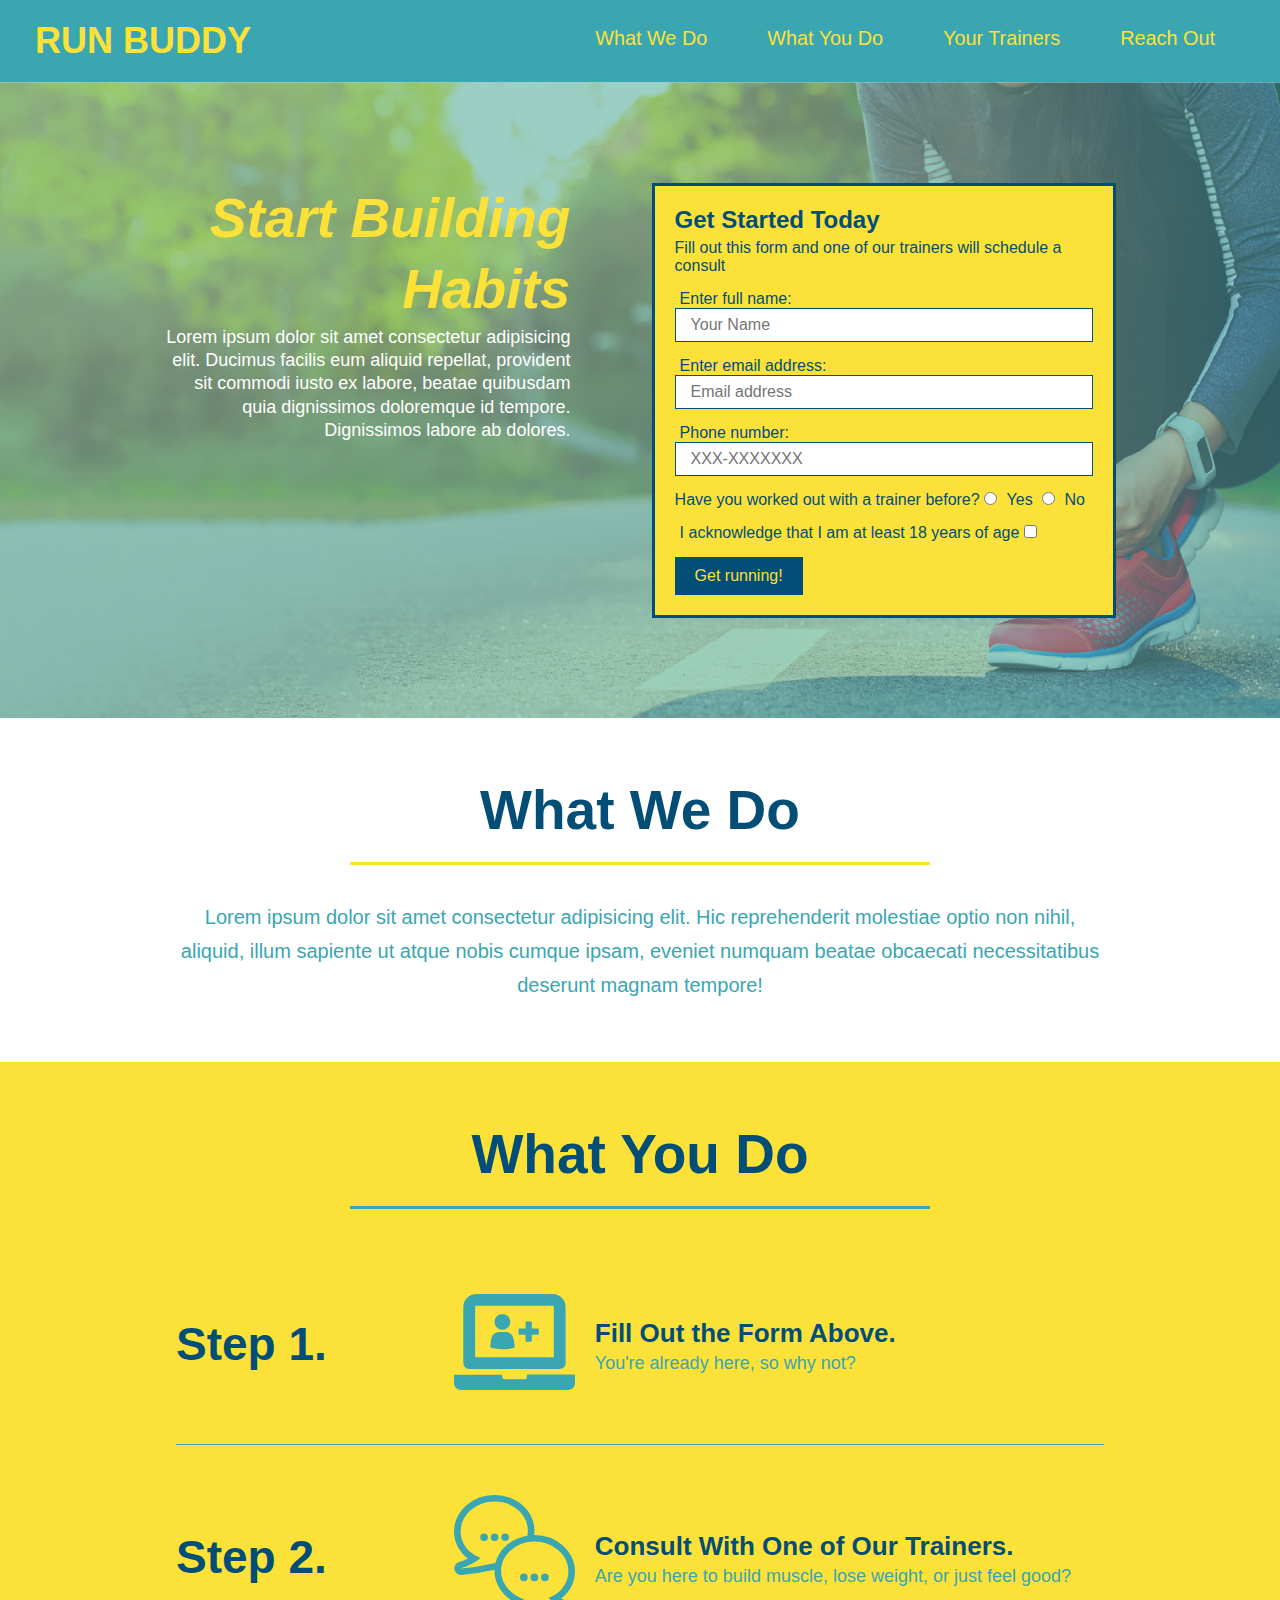
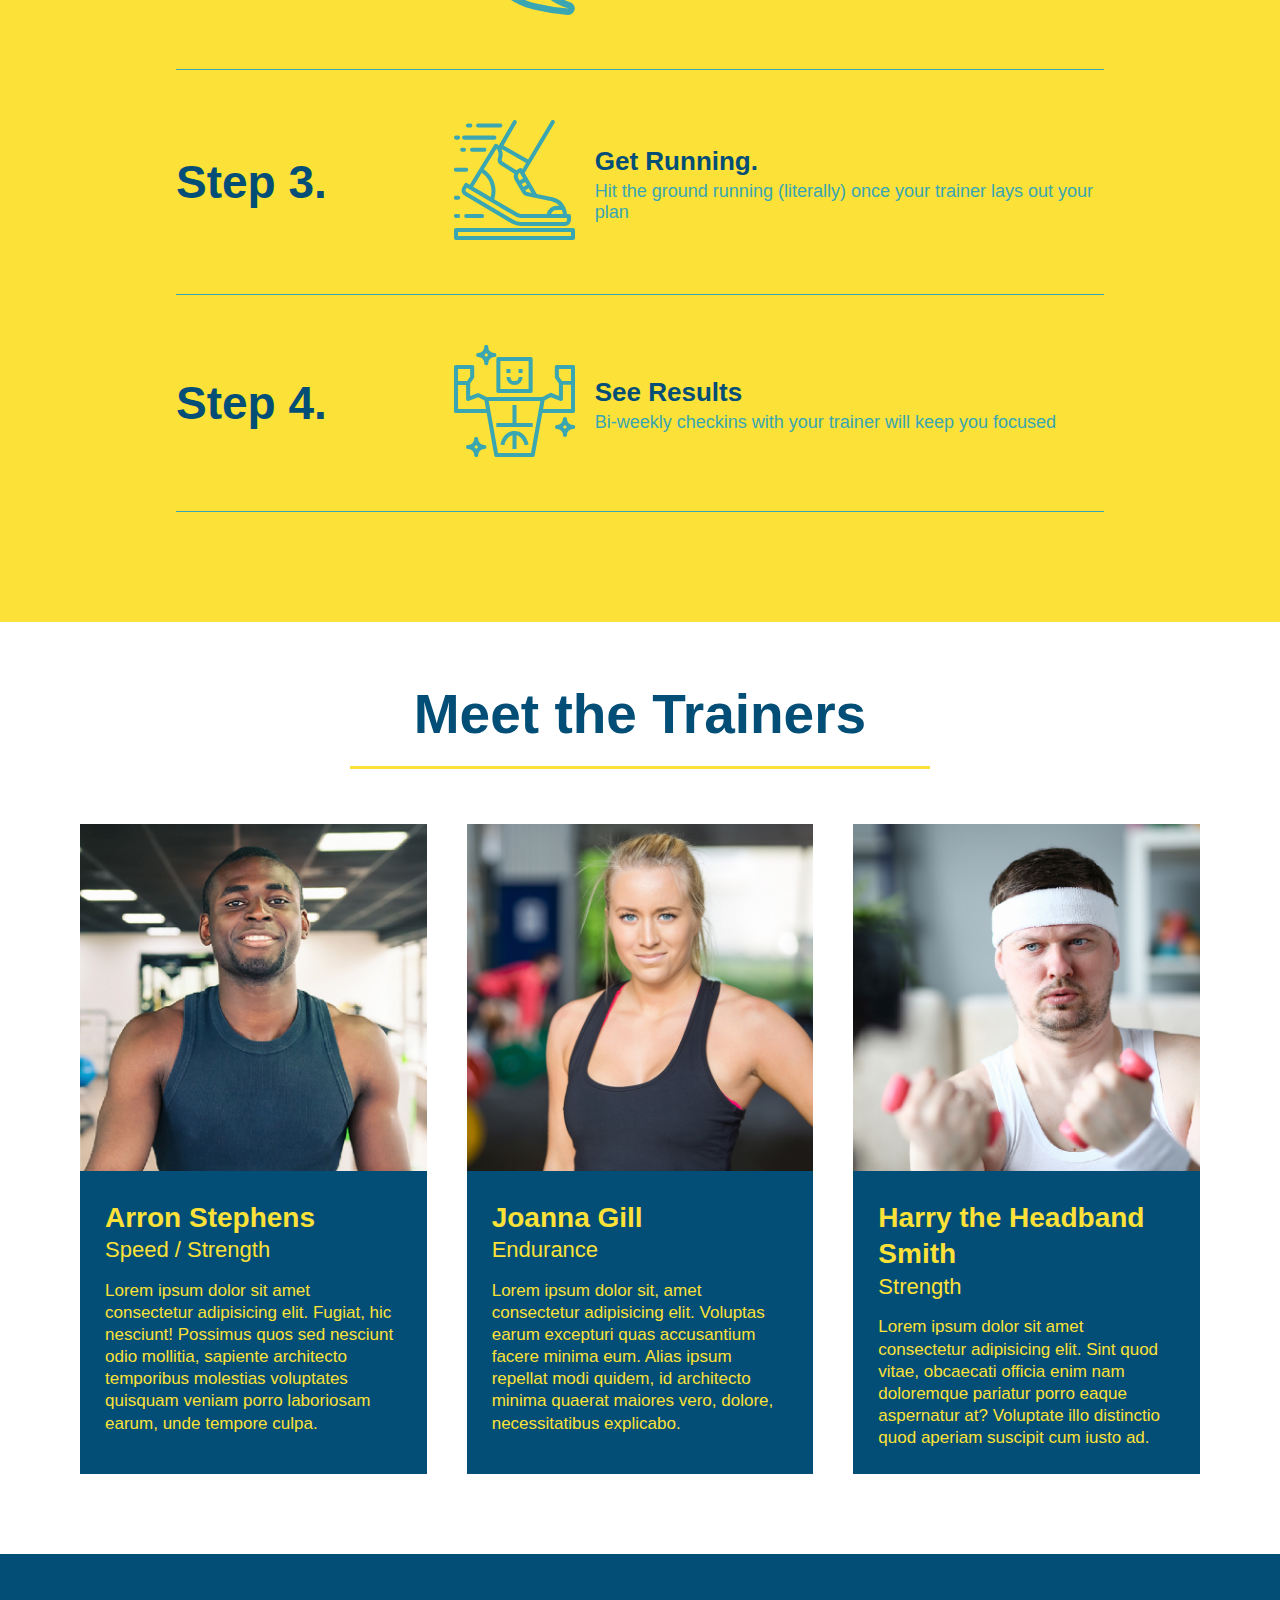
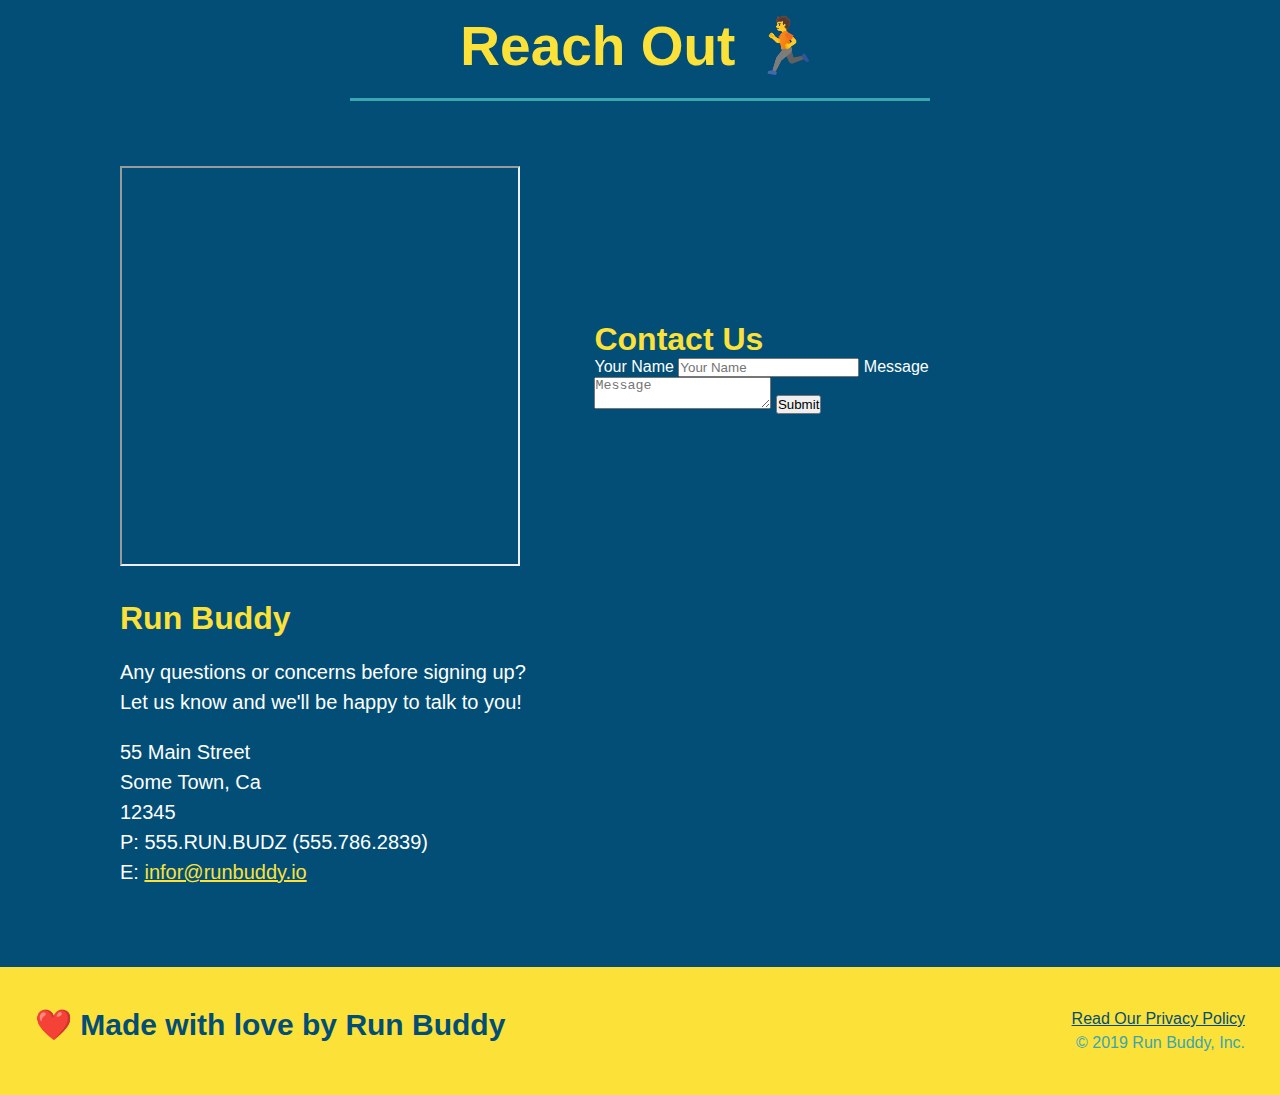
==== index.html @ c16a335c "add flexbox to the trainers" ====
<!DOCTYPE html>
<html lang="en">
    <head>
        <link rel="stylesheet" href="./assets/css/style.css" />
        <meta charset="UTF-8" />
        <title>Run Buddy</title>
    </head>
    <body>
        <!-- navigation -->
        <header>
            <h1>
                <a href="/">RUN BUDDY</a>
            </h1>
            <nav>
                <!--unordered list element-->
                <ul>
                    <!-- Anchor element-->
                    <li>
                        <a href="#what-we-do">What We Do</a>
                    </li>
                    <li>
                        <a href="#what-you-do">What You Do</a>
                    </li>
                    <li>
                        <a href="#your-trainers">Your Trainers</a>
                    </li>
                    <li>
                        <a href="#reach-out">Reach Out</a>
                    </li>
                </ul>
            </nav>
        </header>
        
        <!-- hero/jumbotron -->
        <section class="hero">
            <div class="hero-cta">
                <h2>Start Building Habits</h2>
                <p>
                    Lorem ipsum dolor sit amet consectetur adipisicing elit. Ducimus facilis eum aliquid repellat, provident sit commodi iusto ex labore, beatae quibusdam quia dignissimos doloremque id tempore. Dignissimos labore ab dolores.
                </p>
            </div>
            <div class="hero-form">
                <h3>Get Started Today</h3>
                <p>Fill out this form and one of our trainers will schedule a consult</p>
                <!--form element-->
                <form>
                    <label for="name">Enter full name:</label>
                    <input class="form-input" type="text" placeholder="Your Name" name="name" id="name" />
                    <label for="email">Enter email address:</label>
                    <input class="form-input" type="email" placeholder="Email address" name="email" id="email"/>
                    <label for="phone">Phone number:</label>
                    <input class="form-input" type="tel" placeholder="XXX-XXXXXXX" name="phone" id="phone" />
                    <p>
                        Have you worked out with a trainer before?
                        <input type="radio" name="trainer-confirm" id="trainer-yes" />
                        <label for="trainer-yes">Yes</label>
                        <input type="radio" name="trainer-confirm" id="trainer-no" />
                        <label for="trainer-no">No</label>
                    </p>
                    
                    <p>
                    <label for="checkbox">
                     
                        I acknowledge that I am at least 18 years of age
                        <input type="checkbox" name="age-confirm" id="checkbox" />
                  
                    </label>
                      </p>
                    <button type="submit">
                        Get running!
                    </button>
                </form>
            </div>

        </section>

        <!-- What We Do section-->
        <section id="what-we-do" class="intro">
            <div class="flex-row">
            <h2 class= "section-title primary-border">
                What We Do
            </h2>
            </div>
           <div class="flex-row">
            <p>Lorem ipsum dolor sit amet consectetur adipisicing elit. Hic reprehenderit molestiae optio non nihil, aliquid, illum sapiente ut atque nobis cumque ipsam, eveniet numquam beatae obcaecati necessitatibus deserunt magnam tempore!</p>
            </div>
        </section>

        <!-- What You Do Section -->
        <section id="what-you-do" class="steps">
            <div class="flex-row">
            <h2 class="section-title secondary-border">
                What You Do 
            </h2>
            </div>

            <div class="step">
                <h3>Step 1.</h3>
                <div class="step-info">
                    <div class="step-img">
                        <img src="./assets/images/step-1.svg" alt="" />
                    </div>
                    <div class="step-text">
                        <h4>Fill Out the Form Above. </h4>
                        <p>You're already here, so why not?</p>
                    </div>
                </div>
            </div>
            <div class="step">
                <h3>Step 2.</h3>
                <div class="step-info">
                    <div class="step-img">
                        <img src="./assets/images/step-2.svg" alt="" />
                    </div>
                    <div class="step-text">
                        <h4>Consult With One of Our Trainers. </h4>
                        <p>Are you here to build muscle, lose weight, or just feel good?</p>
                    </div>
                </div>
            </div>
            <div class="step">
                <h3>Step 3.</h3>
                <div class="step-info">
                    <div class="step-img">
                        <img src="./assets/images/step-3.svg" alt="" />
                    </div>
                    <div class="step-text">
                        <h4>Get Running. </h4>
                        <p>Hit the ground running (literally) once your trainer lays out your plan</p>
                    </div>
                </div>
            </div>
            <div class="step">
                <h3>Step 4.</h3>
                <div class="step-info">
                    <div class="step-img">
                        <img src="./assets/images/step-4.svg" alt="" />
                    </div>
                    <div class="step-text">
                        <h4>See Results </h4>
                        <p>Bi-weekly checkins with your trainer will keep you focused</p>
                    </div>
                </div>
            </div>
        </section> 
        
        <!-- Meet the Trainers Section -->
        <section id="your-trainers">
            <div class="flex-row">
            <h2 class= "section-title primary-border">
                Meet the Trainers
            </h2>
            </div>
            <div class="trainers">
            <article class="trainer">
                <img src="./assets/images/trainer-1.jpg" alt="Arron Stephens in his work out clothes ready to pump iron!"/>
                <div class="trainer-bio text-left">
                    <h3 class="trainer-name">Arron Stephens</h3>
                    <h4 class="trainer-role">Speed / Strength</h4>
                    <p>
                        Lorem ipsum dolor sit amet consectetur adipisicing elit. Fugiat, hic nesciunt! Possimus quos sed nesciunt odio mollitia, sapiente architecto temporibus molestias voluptates quisquam veniam porro laboriosam earum, unde tempore culpa.
                    </p>
                </div>
            </article>

            <article class="trainer">
                <img src="./assets/images/trainer-2.jpg" alt="Joanna Gill cooling off after a work out"/>
                <div class="trainer-bio">
                    <h3 class="trainer-name"> Joanna Gill</h3>
                    <h4 class="trainer-role">Endurance</h4>
                    <p>
                        Lorem ipsum dolor sit, amet consectetur adipisicing elit. Voluptas earum excepturi quas accusantium facere minima eum. Alias ipsum repellat modi quidem, id architecto minima quaerat maiores vero, dolore, necessitatibus explicabo.
                    </p>
                </div>

            </article>

            <article class="trainer">
                <img src="./assets/images/trainer-3.jpg" alt="Harry Smith wearing his headband lifting comically small pink weights" />
                <div class="trainer-bio text-left">
                  <h3 class="trainer-name">
                      Harry the Headband Smith
                  </h3>                   
                  <h4 class="trainer-role">Strength</h4>
                    <p>
                        Lorem ipsum dolor sit amet consectetur adipisicing elit. Sint quod vitae, obcaecati officia enim nam doloremque pariatur porro eaque aspernatur at? Voluptate illo distinctio quod aperiam suscipit cum iusto ad.
                    </p>
                </div>
            </article> 
            </div>
        </section>

        <!-- Reach Out Section-->
        <section id="reach-out" class="contact">
           <div class="flex-row">
            <h2 class="section-title secondary-border">Reach Out 🏃</h2>
           </div>
            <div class="contact-info">
            <div>
                <iframe src="https://www.google.com/maps/embed?pb=!1m18!1m12!1m3!1d822.4971344479543!2d-97.72367113113548!3d30.334009925901398!2m3!1f0!2f0!3f0!3m2!1i1024!2i768!4f13.1!3m3!1m2!1s0x8644ca47db325689%3A0xb459d4049377a130!2sYellow%20Rose%20Austin!5e0!3m2!1sen!2sus!4v1606589886950!5m2!1sen!2sus"></iframe>
            </div>
            <div class="contact-form">
                <h3>Contact Us</h3>
                <form>
                 <label for="contact-name">Your Name</label>
                 <input type="text" id="contact-name" placeholder="Your Name" />

                 <label for="contact-message">Message</label>
                <textarea id="contact-message" placeholder="Message"></textarea>

                 <button type="submit">Submit</button>
                </form>
            </div>
            <div>
                <h3>Run Buddy</h3>
                <p>
                    Any questions or concerns before signing up?
                    <br />
                    Let us know and we'll be happy to talk to you!
                </p> 
                <address>
                    55 Main Street <br/>
                    Some Town, Ca <br/>
                    12345 <br />
                    P: 555.RUN.BUDZ (555.786.2839)<br/>
                    E: <a href="mailto:info@runbuddy.io">infor@runbuddy.io</a>
                </address>   
            </div>
        </div>
        </section>
         
    </body>
    <footer>
        <h2> ❤️ Made with love by Run Buddy</h2>
        <div>
            <a href="./privacy-policy.html">Read Our Privacy Policy</a><br />
            &copy; 2019 Run Buddy, Inc.
        </div>
    </footer>
</html>
---- assets/css/style.css ----
* {
    margin: 0;
    padding:0;
    box-sizing: border-box;
}
body {
    color: #39a6b2;
    font-family: Helvetica, Arial, sans-serif;
  }
  /* apply the styles to the header */
  header {
      padding:20px 35px;
      background-color: #39a6b2;
      display: flex;
      justify-content: space-between; /* Distributes the elements in the header with even spacing between the header and nav */
      flex-wrap: wrap; /*lets the child elements break into the next line when they don't fit */
  }
  
  header h1 {
      font-weight: bold;
      font-size: 36px;
      color: #fce138;
      margin:0;
  }

  header a {
      text-decoration: none; /*takes off the blue color and underline for the links*/
      color: #fce138;
  }

  header nav {
      margin: 7px 0;
  }

  header nav ul {
      display: flex;
      flex-wrap: wrap;
      justify-content: space-between; /*aligns items on the x-axis when flex-direction is set to row*/
      align-items: center; /*aligns items on the y or vertical axis (when flex-direction is row)*/
      list-style: none;
  }

  header nav ul li a {
      margin: 0 30px;
      font-weight: lighter;
      font-size: 1.55vw;
  }
/* Footer styling begins */

  footer {
      background: #fce138;
      width: 100%;
      padding: 40px 35px;
      display: flex;
      justify-content: space-between;
      flex-wrap: wrap;
  }

  footer h2 {
      color: #024e76;
      font-size: 30px;
      margin:0;
  }

  footer div {
    line-height: 1.5;
    text-align: right;
  }

  footer a {
      color: #024e76;
  }

  .flex-row {
      display: flex;
  }
  /* Hero style start */
  .hero {
    background-image: url("../images/hero-bg.jpg");
    background-size: cover; /*sets the size of the image so it won't get clipped */
    background-position: center; /*centers the background image*/
    display: flex;
    justify-content: center;
    flex-wrap: wrap;
  }
  /* Hero style end */

  /* Hero form style */

  .hero-cta {
      width: 35%;
      text-align: right;
      margin: 3.5%;
      color: #fff;
      font-size: 18px;
      line-height: 1.3;
  }

  .hero-cta h2 {
      font-style: italic;
      font-size: 55px;
      color: #fce138;
  }

  .hero-form {
      color: #024e76;
      background-color: #fce138;
      padding: 20px;
      text-align: left;
      border: solid 3px #024e76;
      width: 40%;
      margin: 3.5%;
  }

  .hero-form h3 {
      margin: 0;
      font-size: 24px;
  }

  .hero-form p {
      margin: 5px 0 15px 0;
  }

  .hero-form label {
      margin: 0 5px;
  }

  .hero-form button {
      color: #fce138;
      background-color: #024e76;
      border: none;
      padding: 10px 20px;
      font-size: 16px;
  }

  .form-input {
      border: solid 1px #024e76;
      display: block;
      padding: 7px 15px;
      font-size: 16px;
      color: #024e76;
      width: 100%;
      margin-bottom: 15px;
  }
/* end of Hero form style */
.section-title {
    font-size: 55px;
    color: #024e76;
    border-bottom: 3px solid;
    padding-bottom: 20px;
    text-align: center;
    margin: 0 auto 35px auto;
    width: 50%;
}

.primary-border{
    border-color: #fce138;
}

.secondary-border {
    border-color:#39a6b2;
}
/* what we do style section */

.intro p{
    line-height: 1.7;
    color: #39a6b2;
    width: 80%;
    font-size: 20px;
    margin: 0 auto;
    text-align: center;
}
/*what you do style section */

.steps {
    background: #fce138;
}
.step {
    margin: 50px auto;
    padding-bottom: 50px;
    width: 80%;
    border-bottom: 1px solid #39a6b2;
    display: flex;
    flex-wrap: wrap;
    align-items: center;
    justify-content: space-between;
}
.step h3 {
    color: #024e76;
    font-size: 46px;
    flex: 1 30%;
}
.step-info {
    flex: 2 70%;
    display: flex;
    flex-wrap: wrap;
    align-items: center;
}

.step-img {
    flex: 1 12%;
    margin-right: 20px;
}
.step-img img {
    max-width: 100%;
}
.step-text {
    flex: 12;
}
.step-text p{
    color: #39a6b2;
    font-size: 18px;
}

.step-text h4 {
    font-size: 26px;
    line-height: 1.5;
    color: #024e76;
}

/* trainer style section */

.trainers {
    width: 100%;
    margin: 0 auto;
    display: flex;
    flex-wrap: wrap;
    justify-content: space-around;
}
.trainer {
    margin: 20px;
    background: #024e76;
    color: #fce138;
    flex: 1;
}

.trainer img {
    width: 100%;
}

.trainer-bio {
    padding: 25px;
    line-height: 1.3;
}

.trainer-bio h3 {
    font-size: 28px;
}

.trainer-bio h4 {
    font-weight: lighter;
    font-size: 22px;
    margin-bottom: 15px;
}

.trainer-bio p {
    font-size: 17px;
}

/* REACH OUT STYLES START */

.contact {
    background: #024e76;
}

.contact h2 {
    color:#fce138;
}

.contact-info iframe {
    width: 400px;
    height: 400px;
}

.contact-info div {
    width: 410px;
    display: inline-block;
    vertical-align: middle;
    text-align: left;
    margin: 30px 0 0 60px;
    color: white;
}

.contact-info h3 {
    color: #fce138;
    font-size: 32px ;
}

.contact-info p, .contact-info address {
    margin: 20px 0;
    line-height: 1.5;
    font-size: 20px;
    font-style: normal;
}

.contact-info a {
    color:#fce138;
}
/*reach out styles end */

.text-left {
    text-align: left;
}

.text-right {
    text-align: right;
}
section{
    padding: 60px;
}
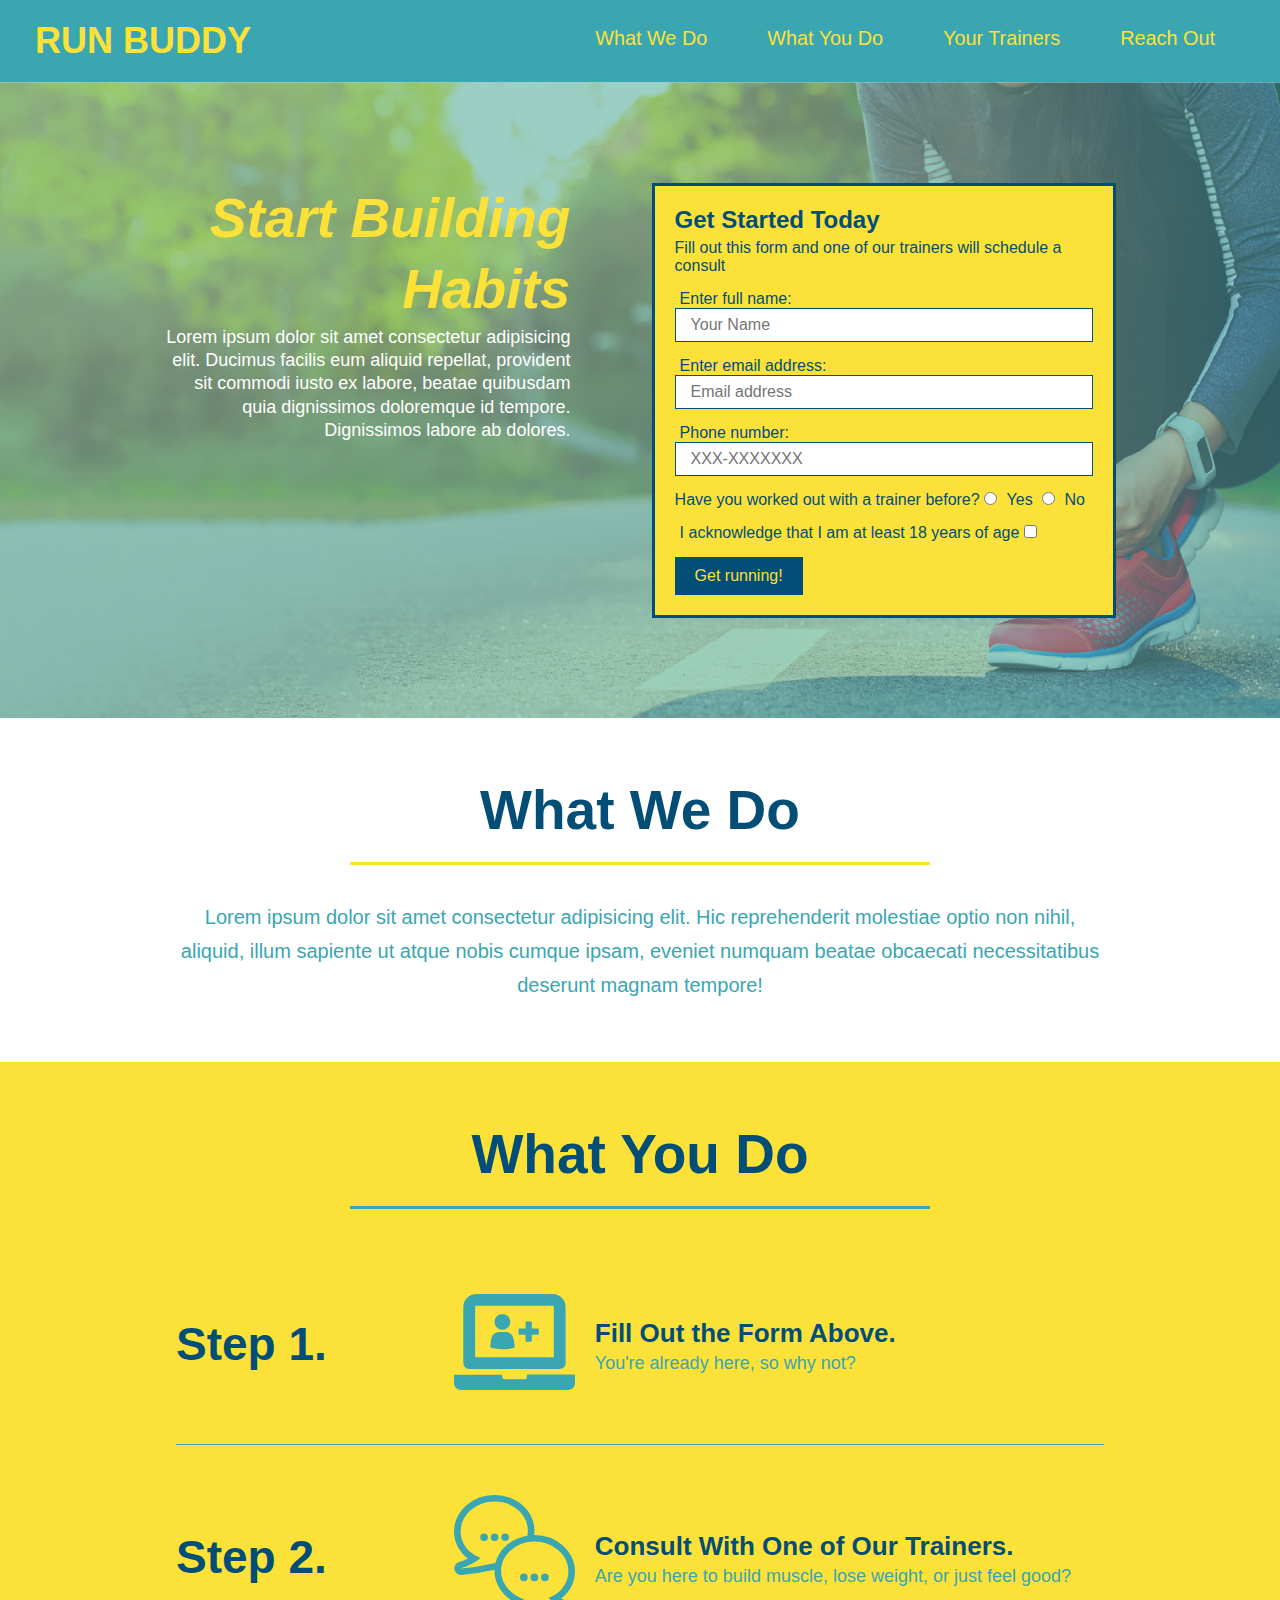
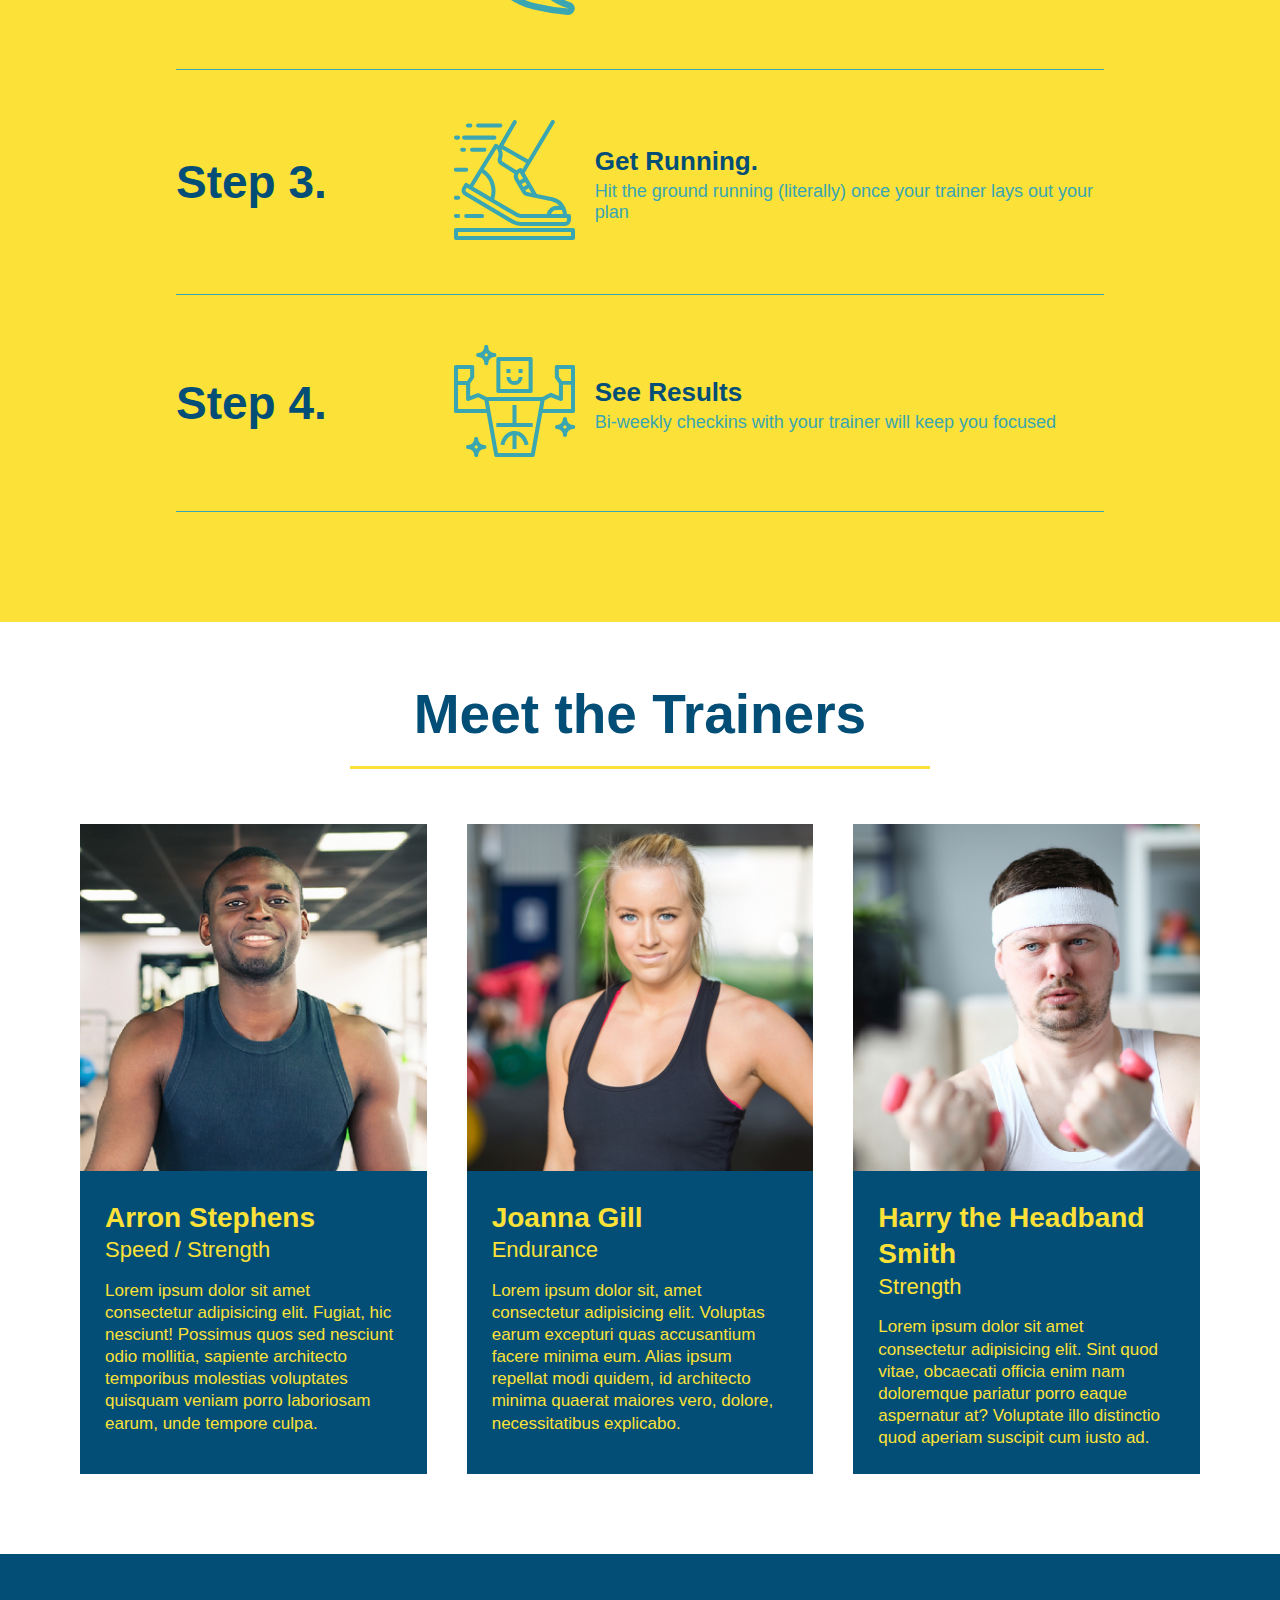
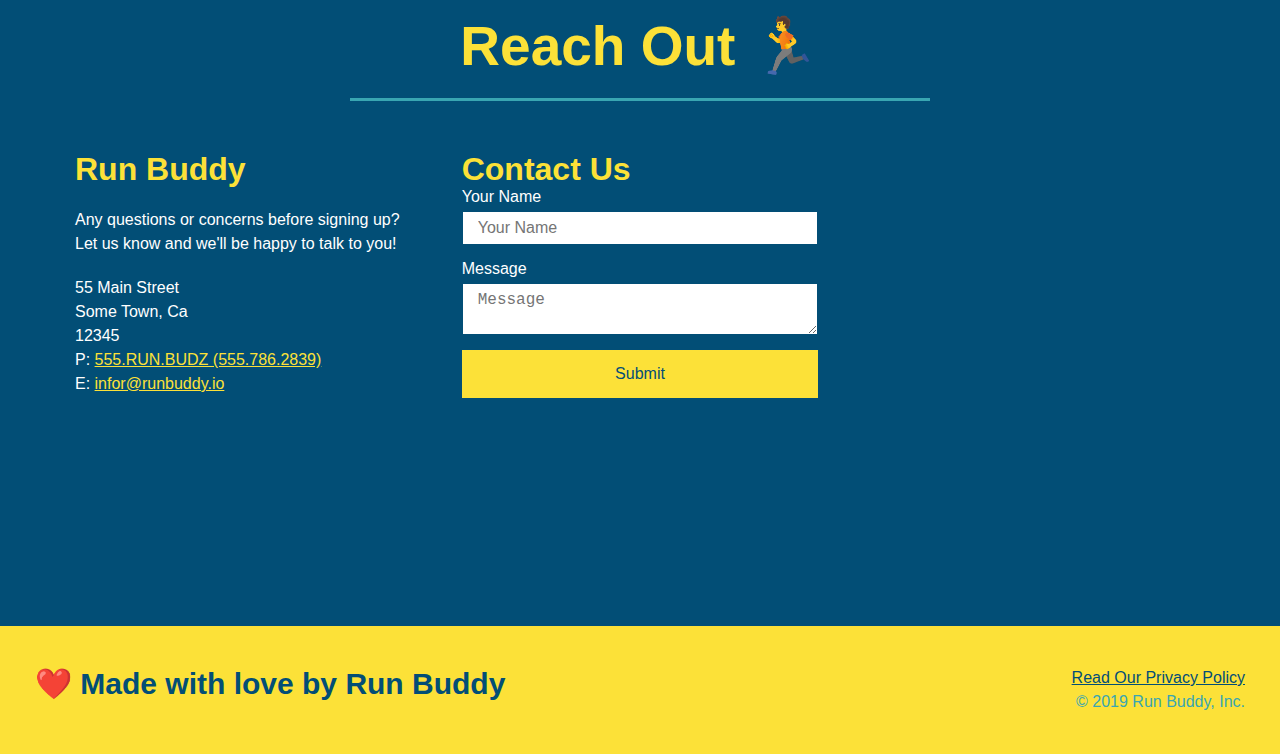
==== commit 36b1bd8c: "added flexbox to contact info" ====
--- a/index.html
+++ b/index.html
@@ -197,8 +197,20 @@
            </div>
             <div class="contact-info">
             <div>
-                <iframe src="https://www.google.com/maps/embed?pb=!1m18!1m12!1m3!1d822.4971344479543!2d-97.72367113113548!3d30.334009925901398!2m3!1f0!2f0!3f0!3m2!1i1024!2i768!4f13.1!3m3!1m2!1s0x8644ca47db325689%3A0xb459d4049377a130!2sYellow%20Rose%20Austin!5e0!3m2!1sen!2sus!4v1606589886950!5m2!1sen!2sus"></iframe>
-            </div>
+              <h3>Run Buddy</h3>
+               <p>
+                        Any questions or concerns before signing up?
+                        <br />
+                        Let us know and we'll be happy to talk to you!
+               </p> 
+                <address>
+                        55 Main Street <br/>
+                        Some Town, Ca <br/>
+                        12345 <br />
+                        P: <a href="tel:555.786.2839">555.RUN.BUDZ (555.786.2839)</a><br/>
+                        E: <a href="mailto:info@runbuddy.io">infor@runbuddy.io</a>
+                </address>   
+                </div>
             <div class="contact-form">
                 <h3>Contact Us</h3>
                 <form>
@@ -211,22 +223,11 @@
                  <button type="submit">Submit</button>
                 </form>
             </div>
-            <div>
-                <h3>Run Buddy</h3>
-                <p>
-                    Any questions or concerns before signing up?
-                    <br />
-                    Let us know and we'll be happy to talk to you!
-                </p> 
-                <address>
-                    55 Main Street <br/>
-                    Some Town, Ca <br/>
-                    12345 <br />
-                    P: 555.RUN.BUDZ (555.786.2839)<br/>
-                    E: <a href="mailto:info@runbuddy.io">infor@runbuddy.io</a>
-                </address>   
-            </div>
-        </div>
+
+            <iframe src="https://www.google.com/maps/embed?pb=!1m18!1m12!1m3!1d822.4971344479543!2d-97.72367113113548!3d30.334009925901398!2m3!1f0!2f0!3f0!3m2!1i1024!2i768!4f13.1!3m3!1m2!1s0x8644ca47db325689%3A0xb459d4049377a130!2sYellow%20Rose%20Austin!5e0!3m2!1sen!2sus!4v1606589886950!5m2!1sen!2sus" 
+                frameborder="0" style="border:0" allowfullscreen></iframe>
+
+             </div>
         </section>
          
     </body>
--- a/assets/css/style.css
+++ b/assets/css/style.css
@@ -267,17 +267,21 @@
     color:#fce138;
 }
 
+.contact-info {
+    display: flex;
+    justify-content: space-between;
+    flex-wrap: wrap;
+}
+
+.contact-info > * {
+    flex: 1;
+    margin: 15px;
+}
 .contact-info iframe {
-    width: 400px;
     height: 400px;
 }
 
 .contact-info div {
-    width: 410px;
-    display: inline-block;
-    vertical-align: middle;
-    text-align: left;
-    margin: 30px 0 0 60px;
     color: white;
 }
 
@@ -289,12 +293,33 @@
 .contact-info p, .contact-info address {
     margin: 20px 0;
     line-height: 1.5;
-    font-size: 20px;
+    font-size: 16px;
     font-style: normal;
 }
 
 .contact-info a {
     color:#fce138;
+}
+
+.contact-form input, .contact-form textarea {
+    border: 1px solid #024e76;
+    display: block;
+    padding: 7px 15px;
+    font-size: 16px;
+    color: #024e76;
+    width: 100%;
+    margin-bottom: 15px;
+    margin-top: 5px;
+}
+
+.contact-form button {
+    width: 100%;
+    border: none;
+    background: #fce138;
+    color: #024e76;
+    text-align: center;
+    padding: 15px 0;
+    font-size: 16px;
 }
 /*reach out styles end */
 
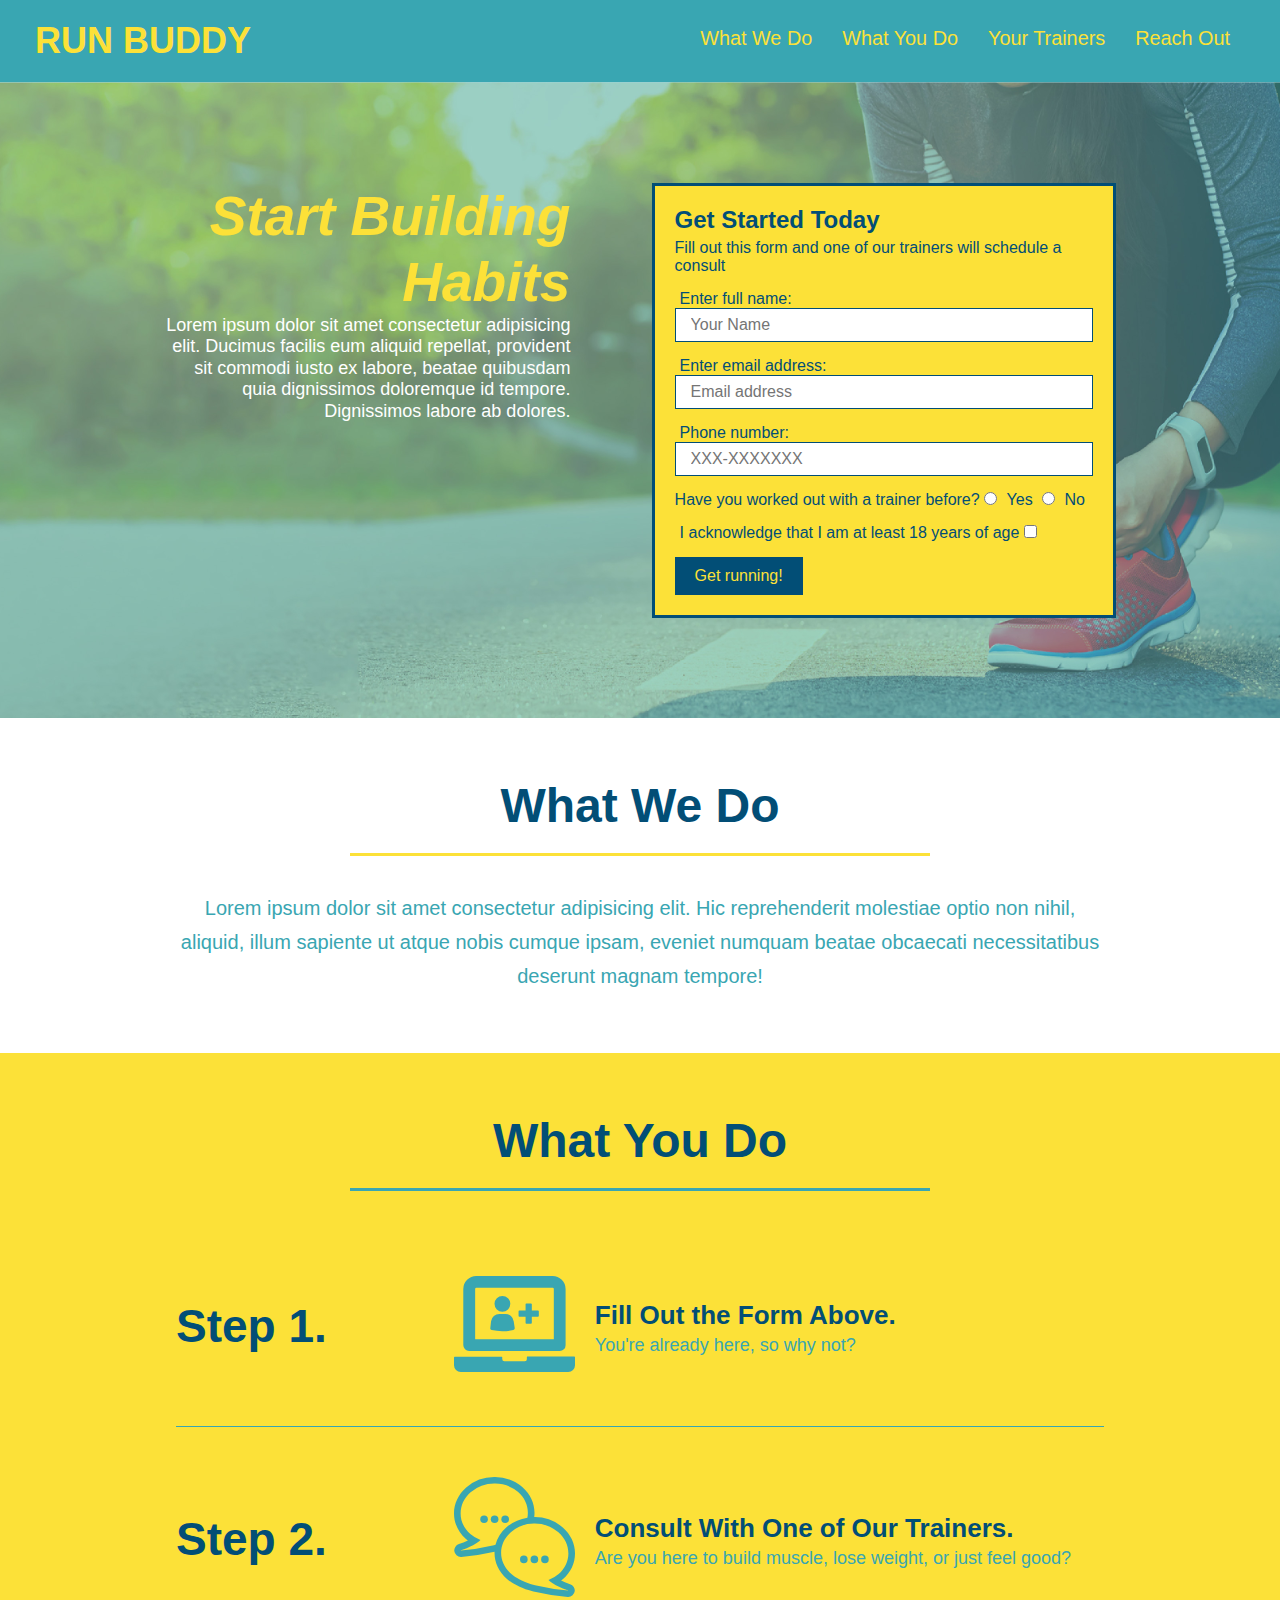
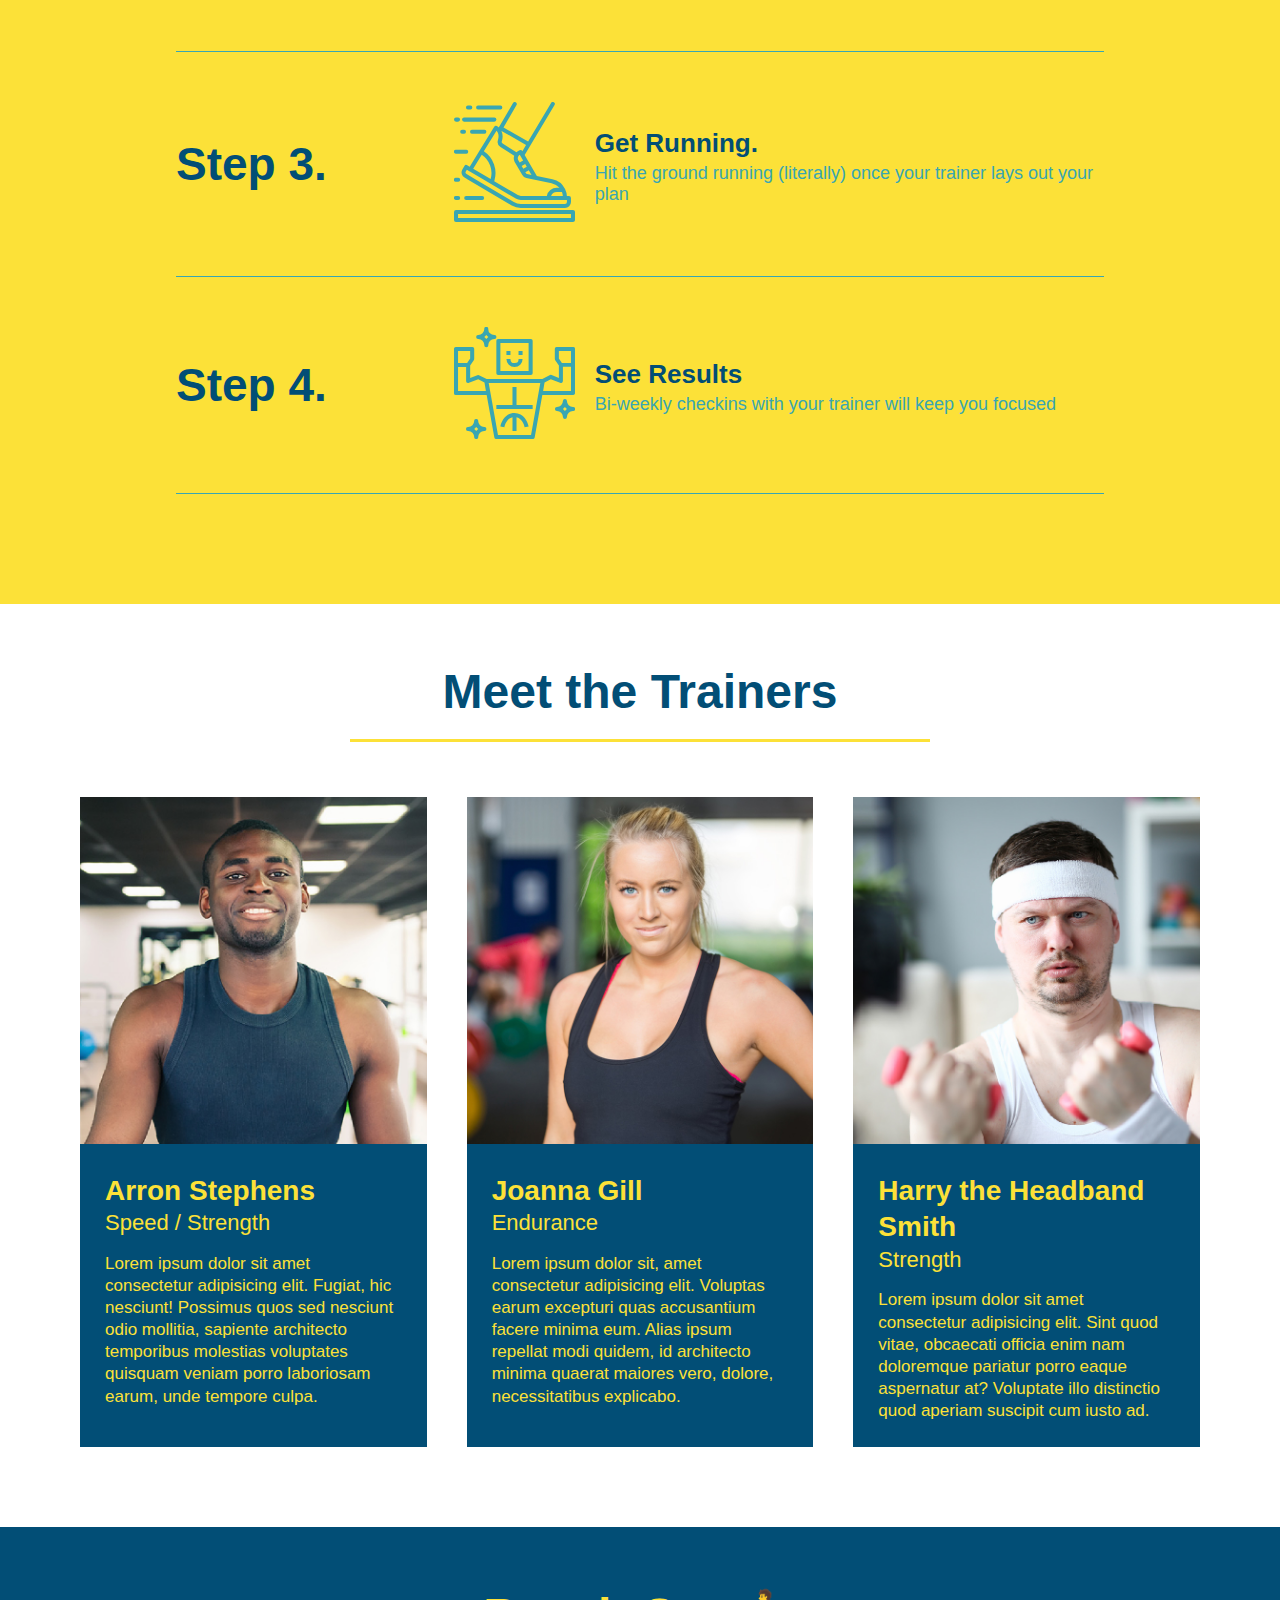
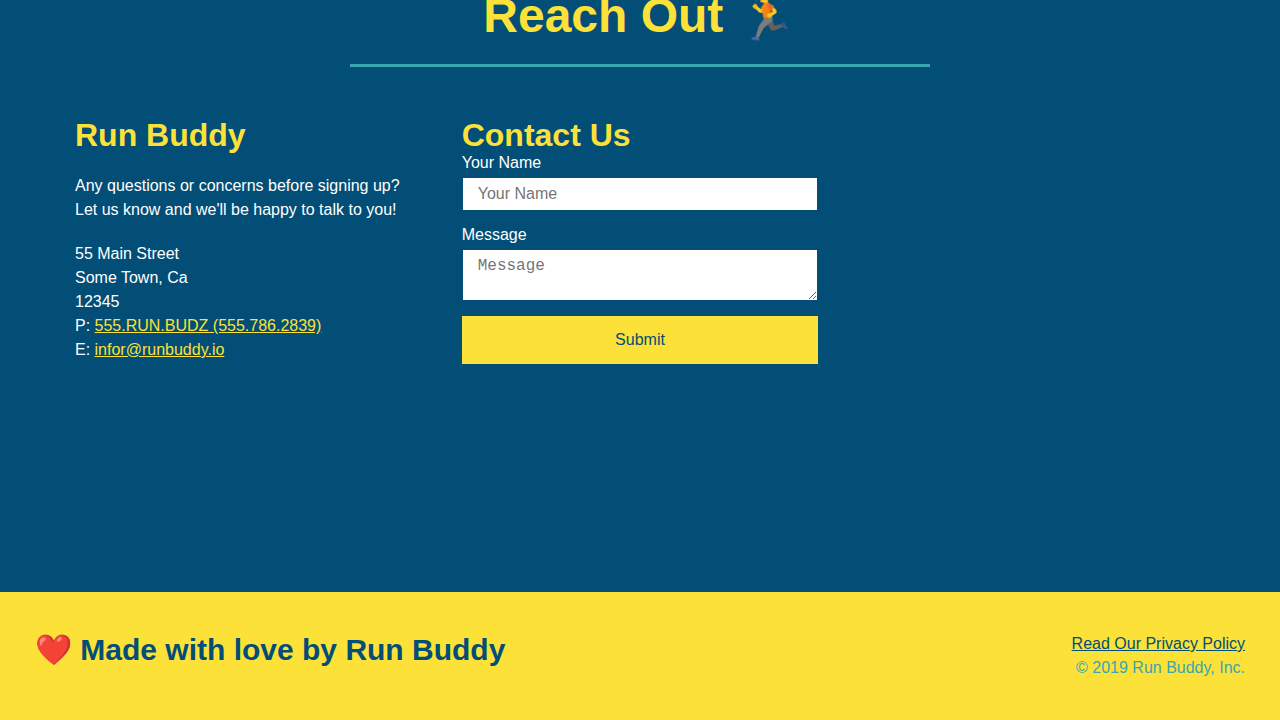
==== commit 213e362e: "added media queries for 768 and 980" ====
--- a/index.html
+++ b/index.html
@@ -3,6 +3,7 @@
     <head>
         <link rel="stylesheet" href="./assets/css/style.css" />
         <meta charset="UTF-8" />
+        <meta name="viewport" content="width=device-width, initial-scale=1.0" />
         <title>Run Buddy</title>
     </head>
     <body>
--- a/assets/css/style.css
+++ b/assets/css/style.css
@@ -41,7 +41,7 @@
   }
 
   header nav ul li a {
-      margin: 0 30px;
+      padding: 10px 15px;
       font-weight: lighter;
       font-size: 1.55vw;
   }
@@ -82,6 +82,7 @@
     display: flex;
     justify-content: center;
     flex-wrap: wrap;
+    align-items: flex-start;
   }
   /* Hero style end */
 
@@ -93,7 +94,7 @@
       margin: 3.5%;
       color: #fff;
       font-size: 18px;
-      line-height: 1.3;
+      line-height: 1.2;
   }
 
   .hero-cta h2 {
@@ -144,7 +145,7 @@
   }
 /* end of Hero form style */
 .section-title {
-    font-size: 55px;
+    font-size: 48px;
     color: #024e76;
     border-bottom: 3px solid;
     padding-bottom: 20px;
@@ -332,4 +333,86 @@
 }
 section{
     padding: 60px;
+}
+
+/*media queries for 575px, 768px and 980px*/
+
+/*SMALLER DESKTOP SCREENS */
+@media screen and (max-width: 980px) {
+    header {
+        padding-bottom: 0;
+        justify-content: center;
+    }
+
+    header h1 {
+        width: 100%;
+        text-align: center;
+    }
+
+    header nav ul {
+        margin-top: 20px;
+        width: 100%;
+        justify-content: center;
+    }
+
+    header nav ul li a {
+        font-size: 20px;
+    }
+
+    footer h2, footer div {
+        text-align: center;
+        width: 100%;
+    }
+
+    .hero-cta, .hero-form {
+        width: 100%;
+    }
+
+    .hero-cta {
+        text-align: center;
+    }
+
+    .section-title {
+        width: 80%;
+    }
+
+    .trainer {
+        flex: 0 70%;
+    }
+
+    .contact-info iframe {
+        flex: 1 100%;
+    }
+}
+
+/* MEDIA QUERY FOR TABLETS AND SMALLER */
+@media screen and (max-width: 768px) {
+    section {
+        padding: 30px 15px;
+    }
+    .step h3 {
+        flex: 1 100%;
+        text-align: center;
+    }
+
+    .step-info {
+        flex: 2 100%;
+        text-align: center;
+        justify-content: center;
+    }
+
+    .step-img {
+        flex: 0 32%;
+        margin-right: 0;
+        margin-top: 15px;
+        margin-bottom: 15px;
+    }
+
+    .step-text {
+        flex: 100%;
+    }
+}
+
+/* MEDIA QUERY FOR MOBILE PHONES AND SMALLER */
+@media screen and (max-width: 575px) {
 }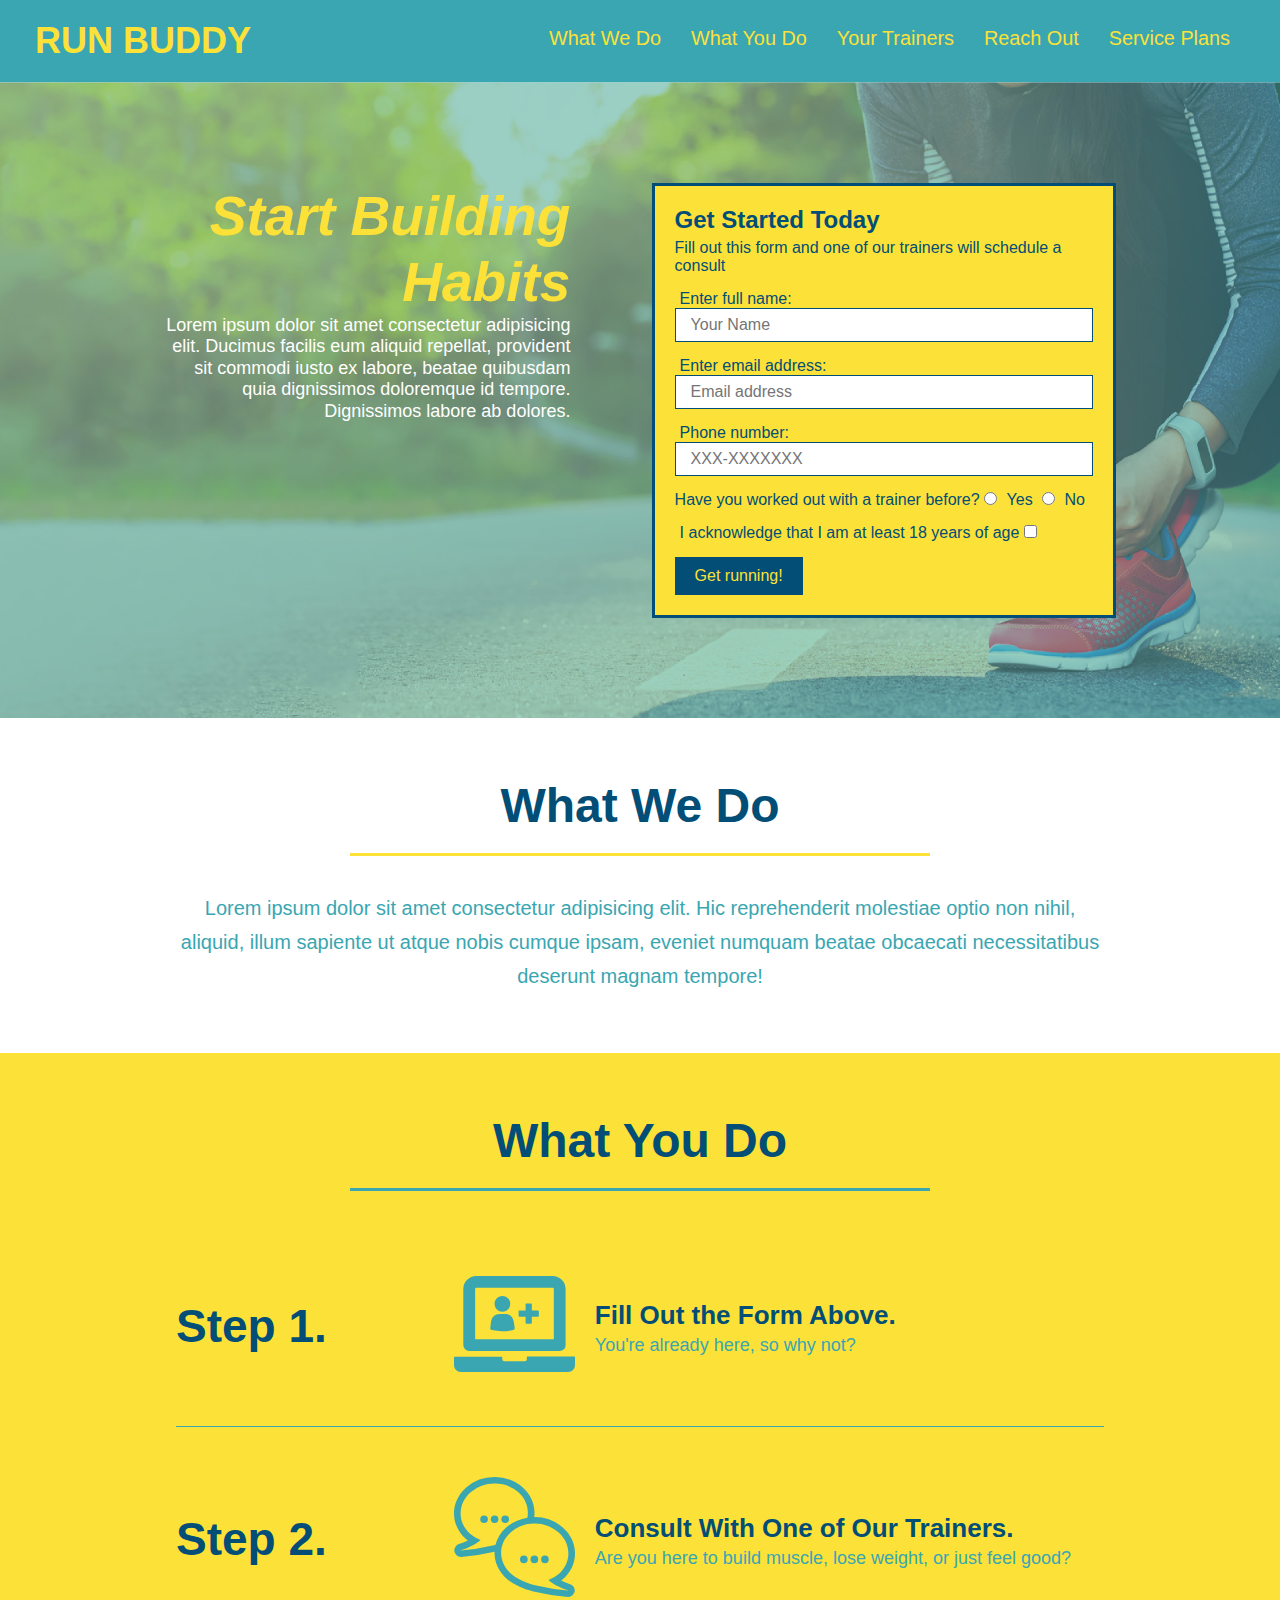
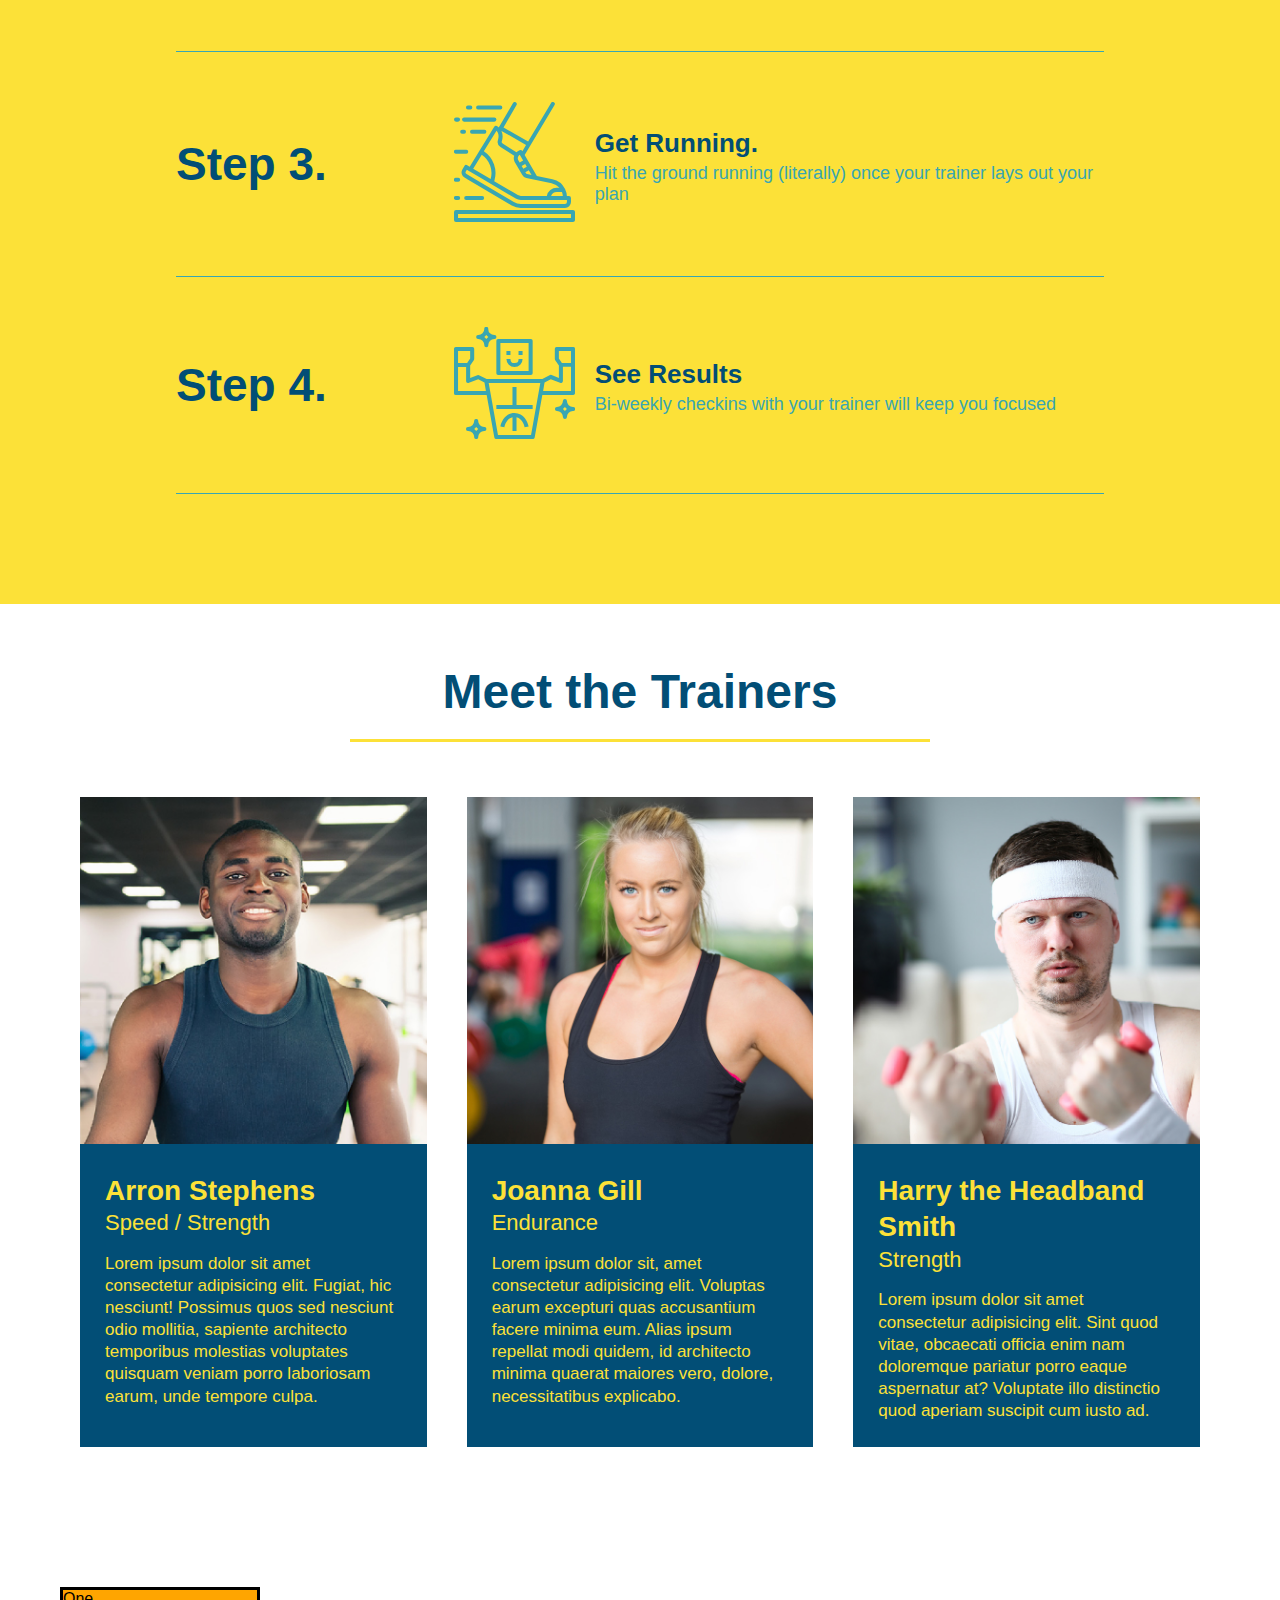
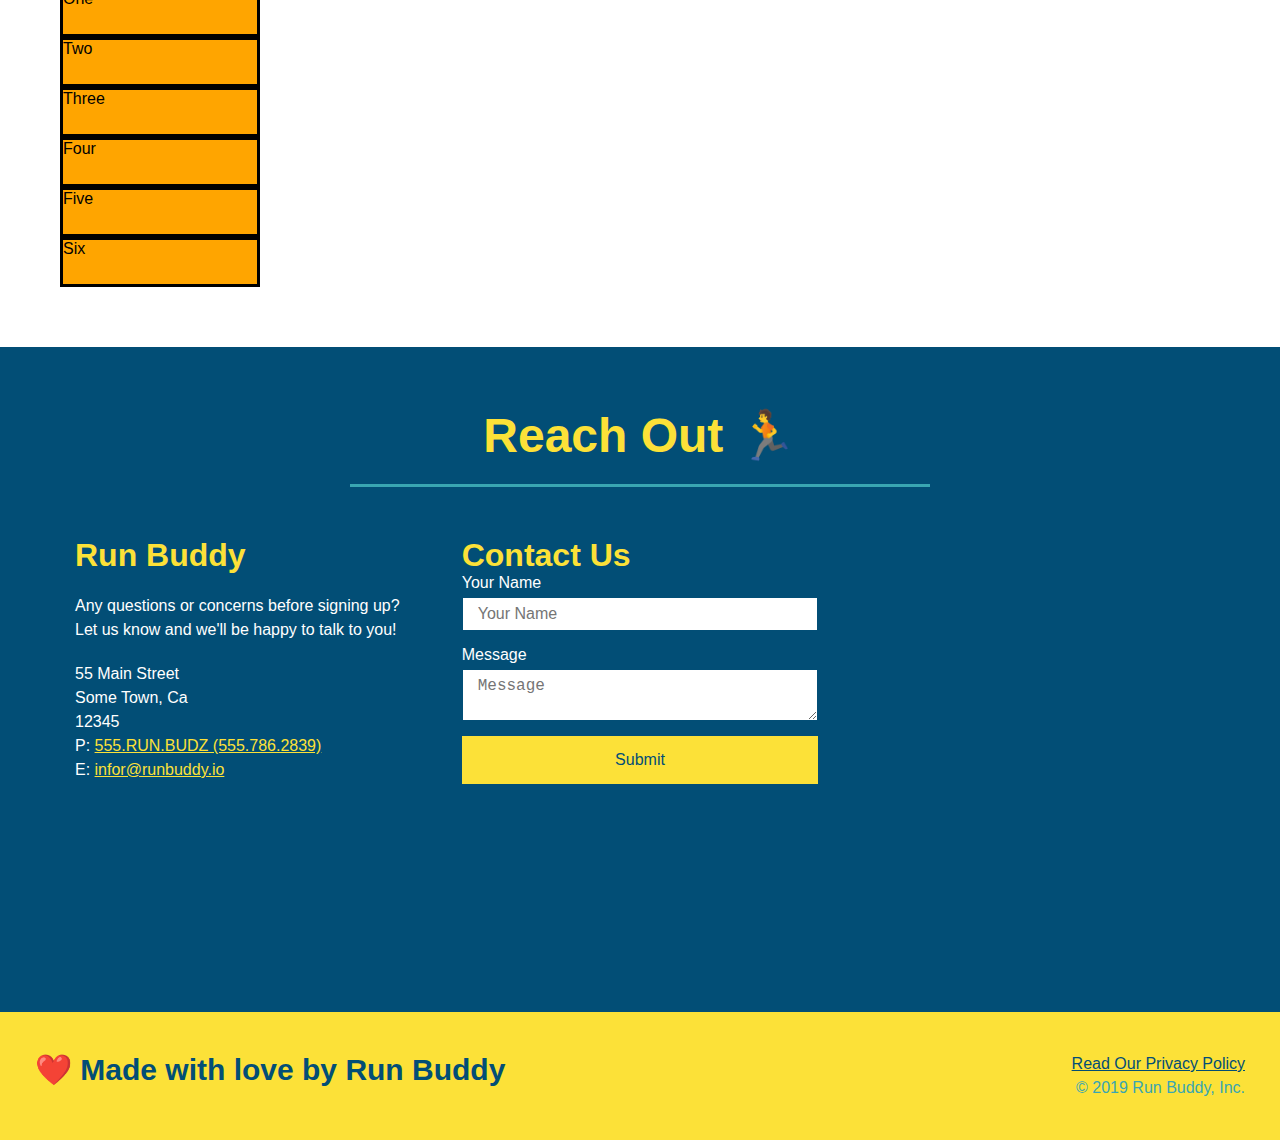
==== commit 773d5e7e: "added grid example" ====
--- a/index.html
+++ b/index.html
@@ -28,6 +28,9 @@
                     <li>
                         <a href="#reach-out">Reach Out</a>
                     </li>
+                    <li>
+                        <a href="#service-plans">Service Plans</a>
+                    </li>
                 </ul>
             </nav>
         </header>
@@ -189,6 +192,18 @@
                 </div>
             </article> 
             </div>
+        </section>
+
+        <section id="service-plans" class="services">
+            <div class="service-grid-container">
+                <div class="service-grid-item">One</div>
+                <div class="service-grid-item">Two</div>
+                <div class="service-grid-item">Three</div>
+                <div class="service-grid-item">Four</div>
+                <div class="service-grid-item">Five</div>
+                <div class="service-grid-item">Six</div>
+            </div>
+
         </section>
 
         <!-- Reach Out Section-->
--- a/assets/css/style.css
+++ b/assets/css/style.css
@@ -322,6 +322,19 @@
     padding: 15px 0;
     font-size: 16px;
 }
+
+/*service grid container*/
+.service-grid-container {
+    display: grid;
+}
+
+.service-grid-item {
+    width: 200px;
+    height: 50px;
+    background-color: orange;
+    border: solid;
+    color: black;
+}
 /*reach out styles end */
 
 .text-left {
@@ -415,4 +428,31 @@
 
 /* MEDIA QUERY FOR MOBILE PHONES AND SMALLER */
 @media screen and (max-width: 575px) {
+    .hero-form button {
+        width: 100%;
+    }
+
+    .section-title {
+        width: 95%;
+    }
+
+    .intro p {
+        width: 100%;
+    }
+
+    .trainer {
+        flex: 0 100%;
+    }
+
+    .contact-info {
+        text-align: center;
+    }
+
+    .contact-info > * {
+        flex: 0 100%;
+    }
+
+    .contact-form {
+        order: 3;
+    }
 }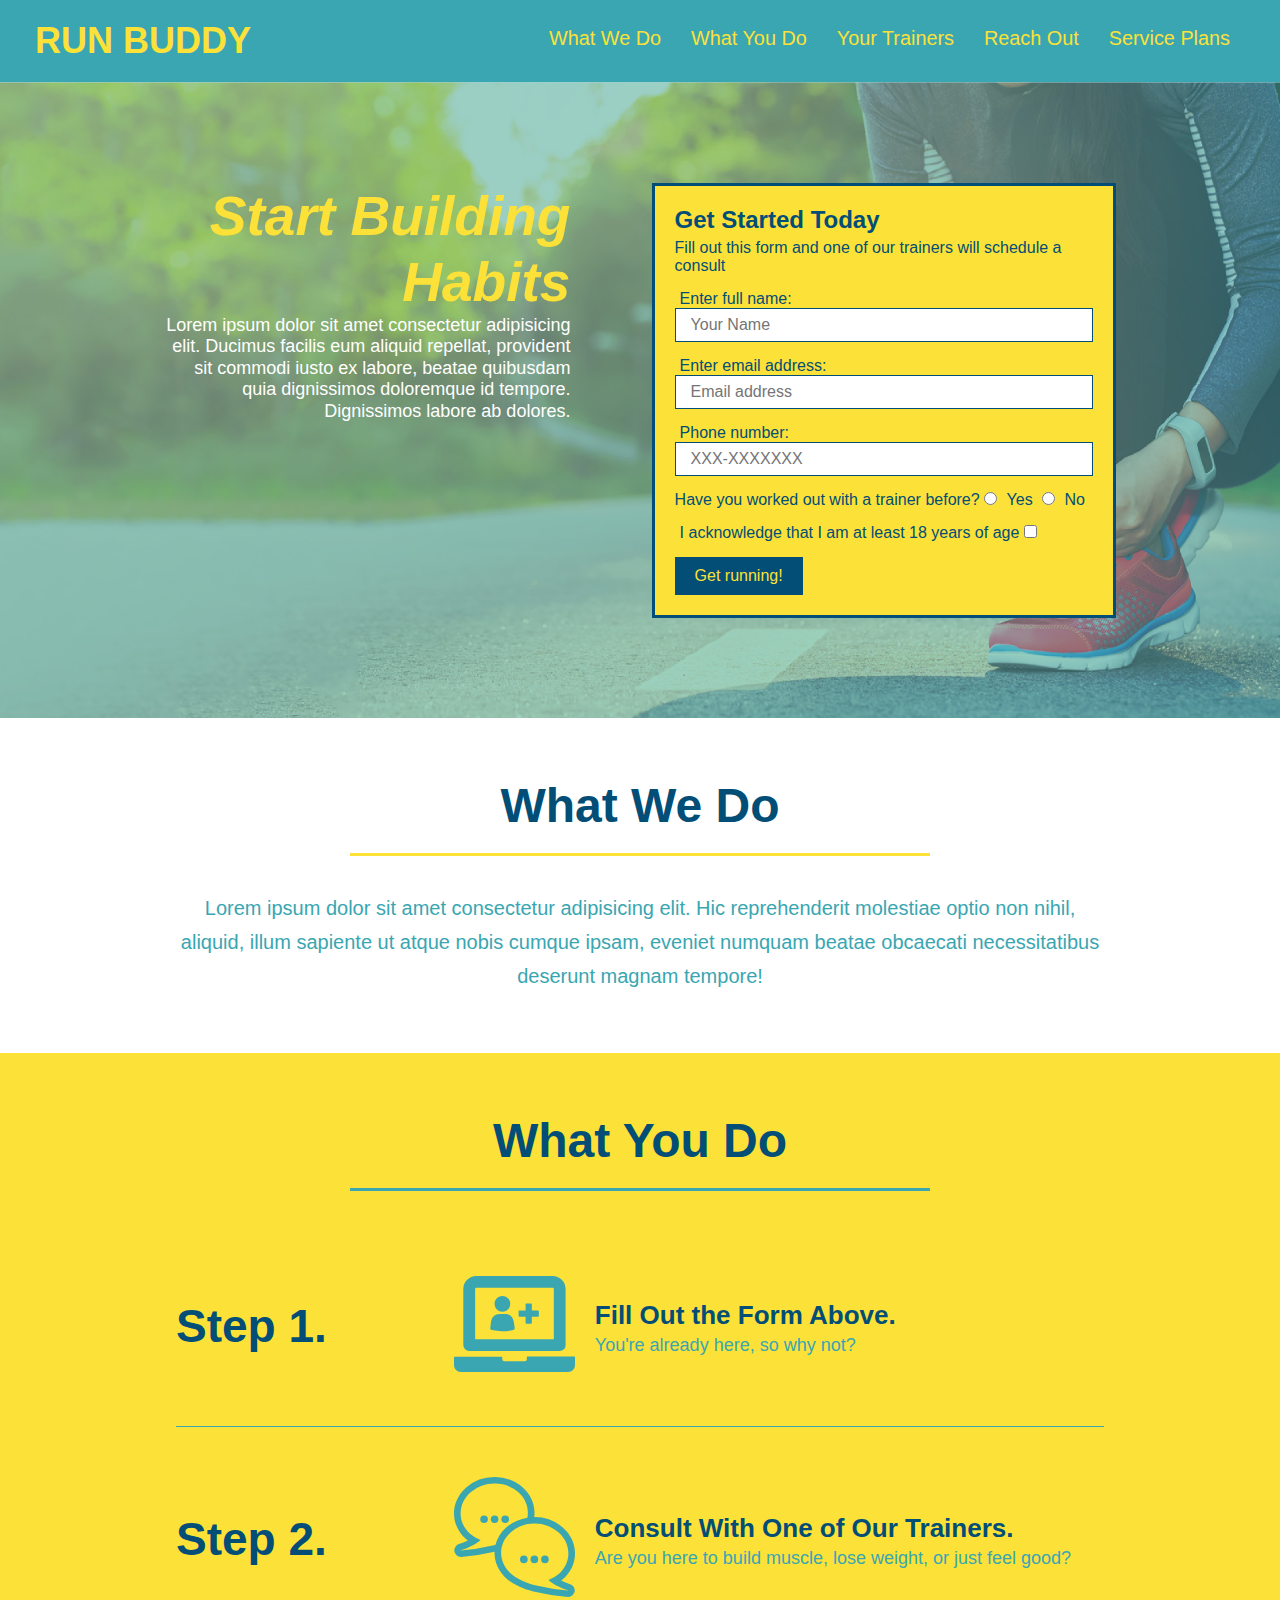
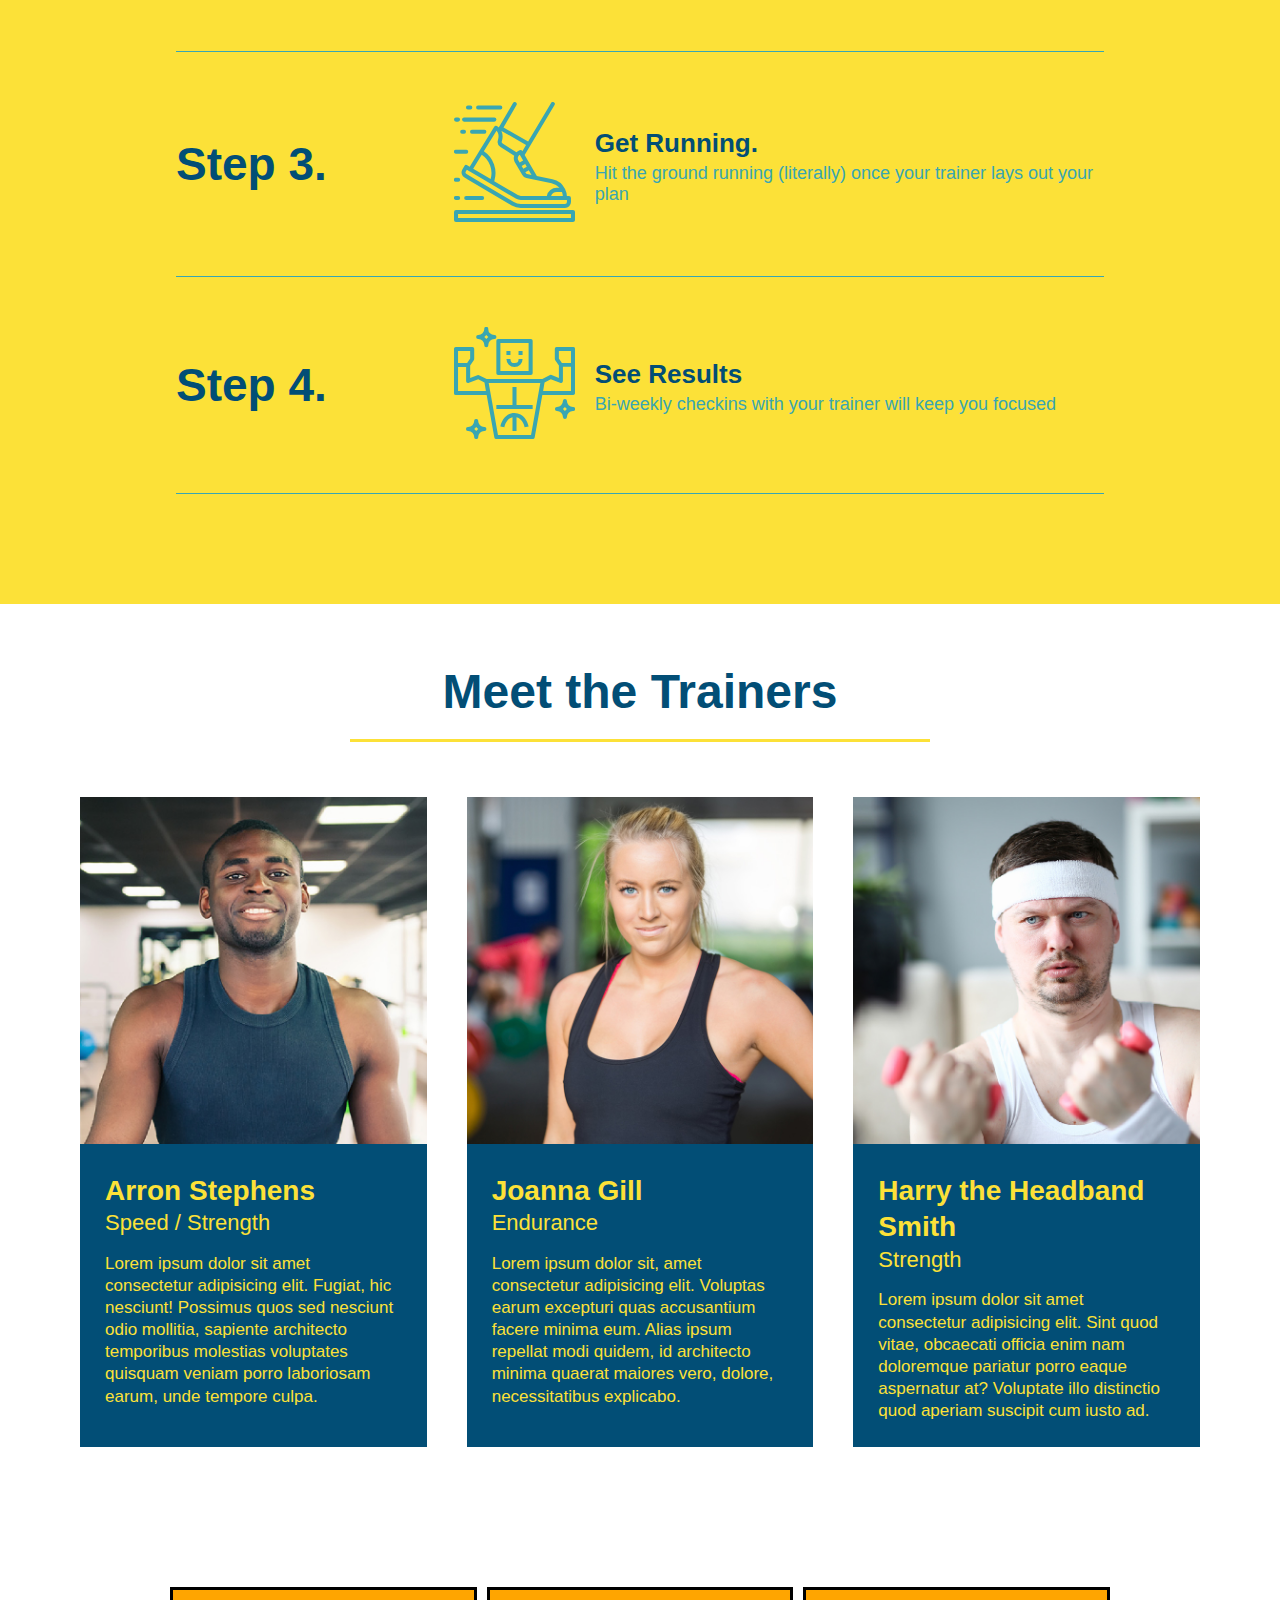
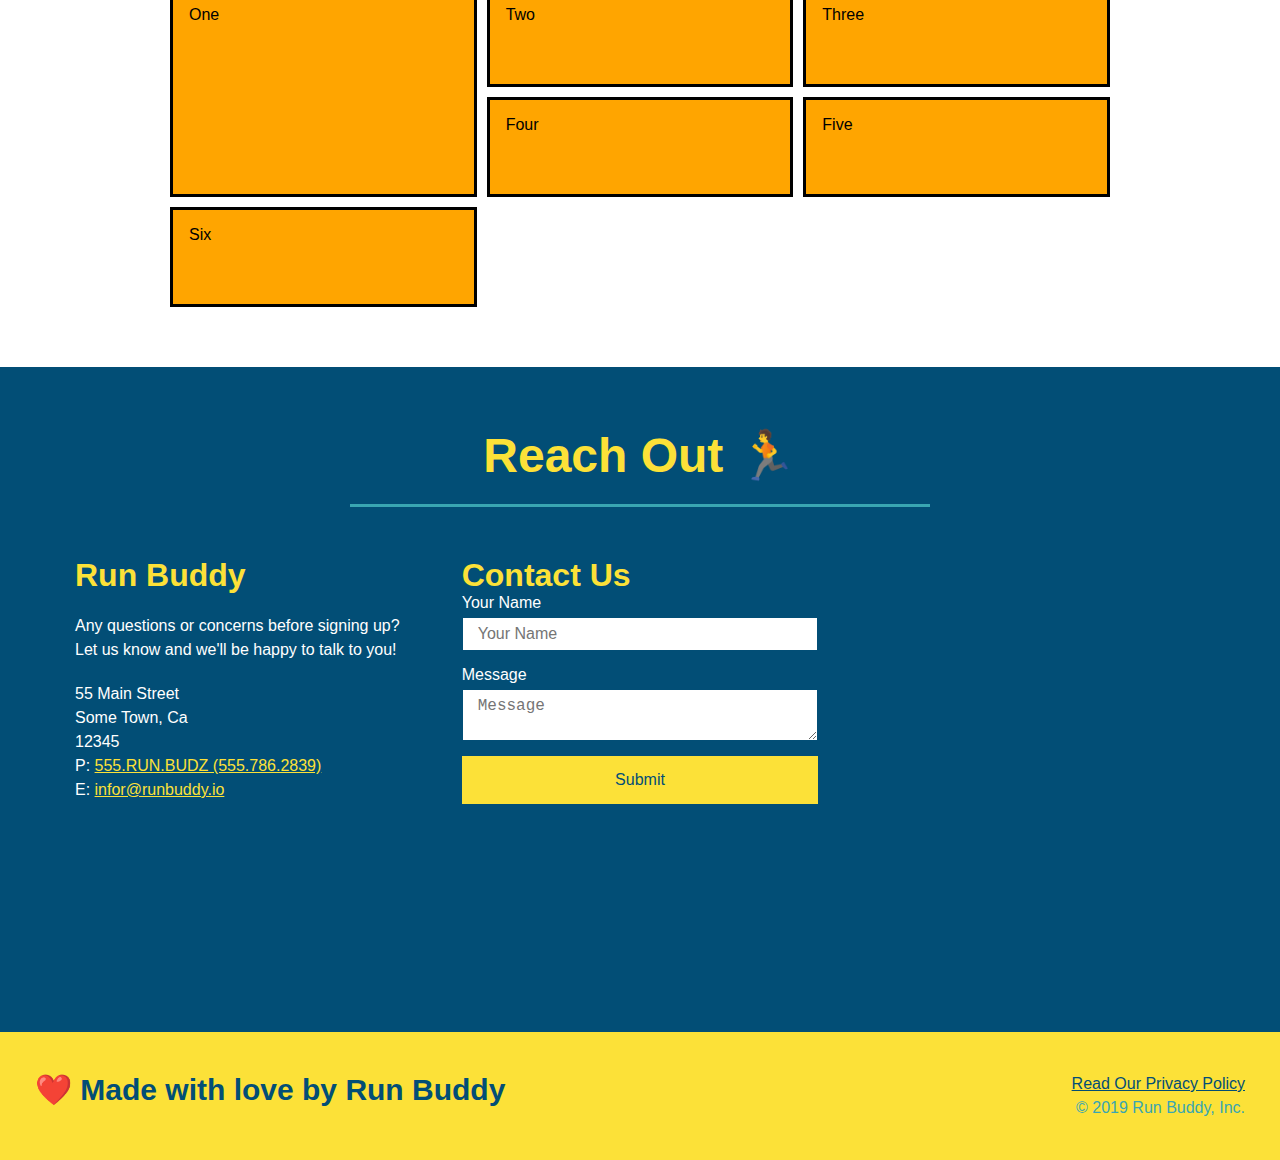
==== commit ee4e07da: "example grid" ====
--- a/index.html
+++ b/index.html
@@ -196,12 +196,12 @@
 
         <section id="service-plans" class="services">
             <div class="service-grid-container">
-                <div class="service-grid-item">One</div>
-                <div class="service-grid-item">Two</div>
-                <div class="service-grid-item">Three</div>
-                <div class="service-grid-item">Four</div>
-                <div class="service-grid-item">Five</div>
-                <div class="service-grid-item">Six</div>
+                <div class="service-grid-item box1">One</div>
+                <div class="service-grid-item box2">Two</div>
+                <div class="service-grid-item box3">Three</div>
+                <div class="service-grid-item box4">Four</div>
+                <div class="service-grid-item box5">Five</div>
+                <div class="service-grid-item box6">Six</div>
             </div>
 
         </section>
--- a/assets/css/style.css
+++ b/assets/css/style.css
@@ -325,15 +325,26 @@
 
 /*service grid container*/
 .service-grid-container {
+    max-width: 940px;
+    margin: 0 auto;
     display: grid;
+    grid-template-columns: repeat(3, 1fr);
+    grid-template-rows: repeat(3,100px);
+    grid-gap: 10px;
+    align-items: stretch;
+    justify-items: stretch;
 }
 
 .service-grid-item {
-    width: 200px;
-    height: 50px;
     background-color: orange;
     border: solid;
     color: black;
+    padding: 1em;
+}
+
+.box1 {
+    grid-column: 1/2;
+    grid-row: 1/3;
 }
 /*reach out styles end */
 
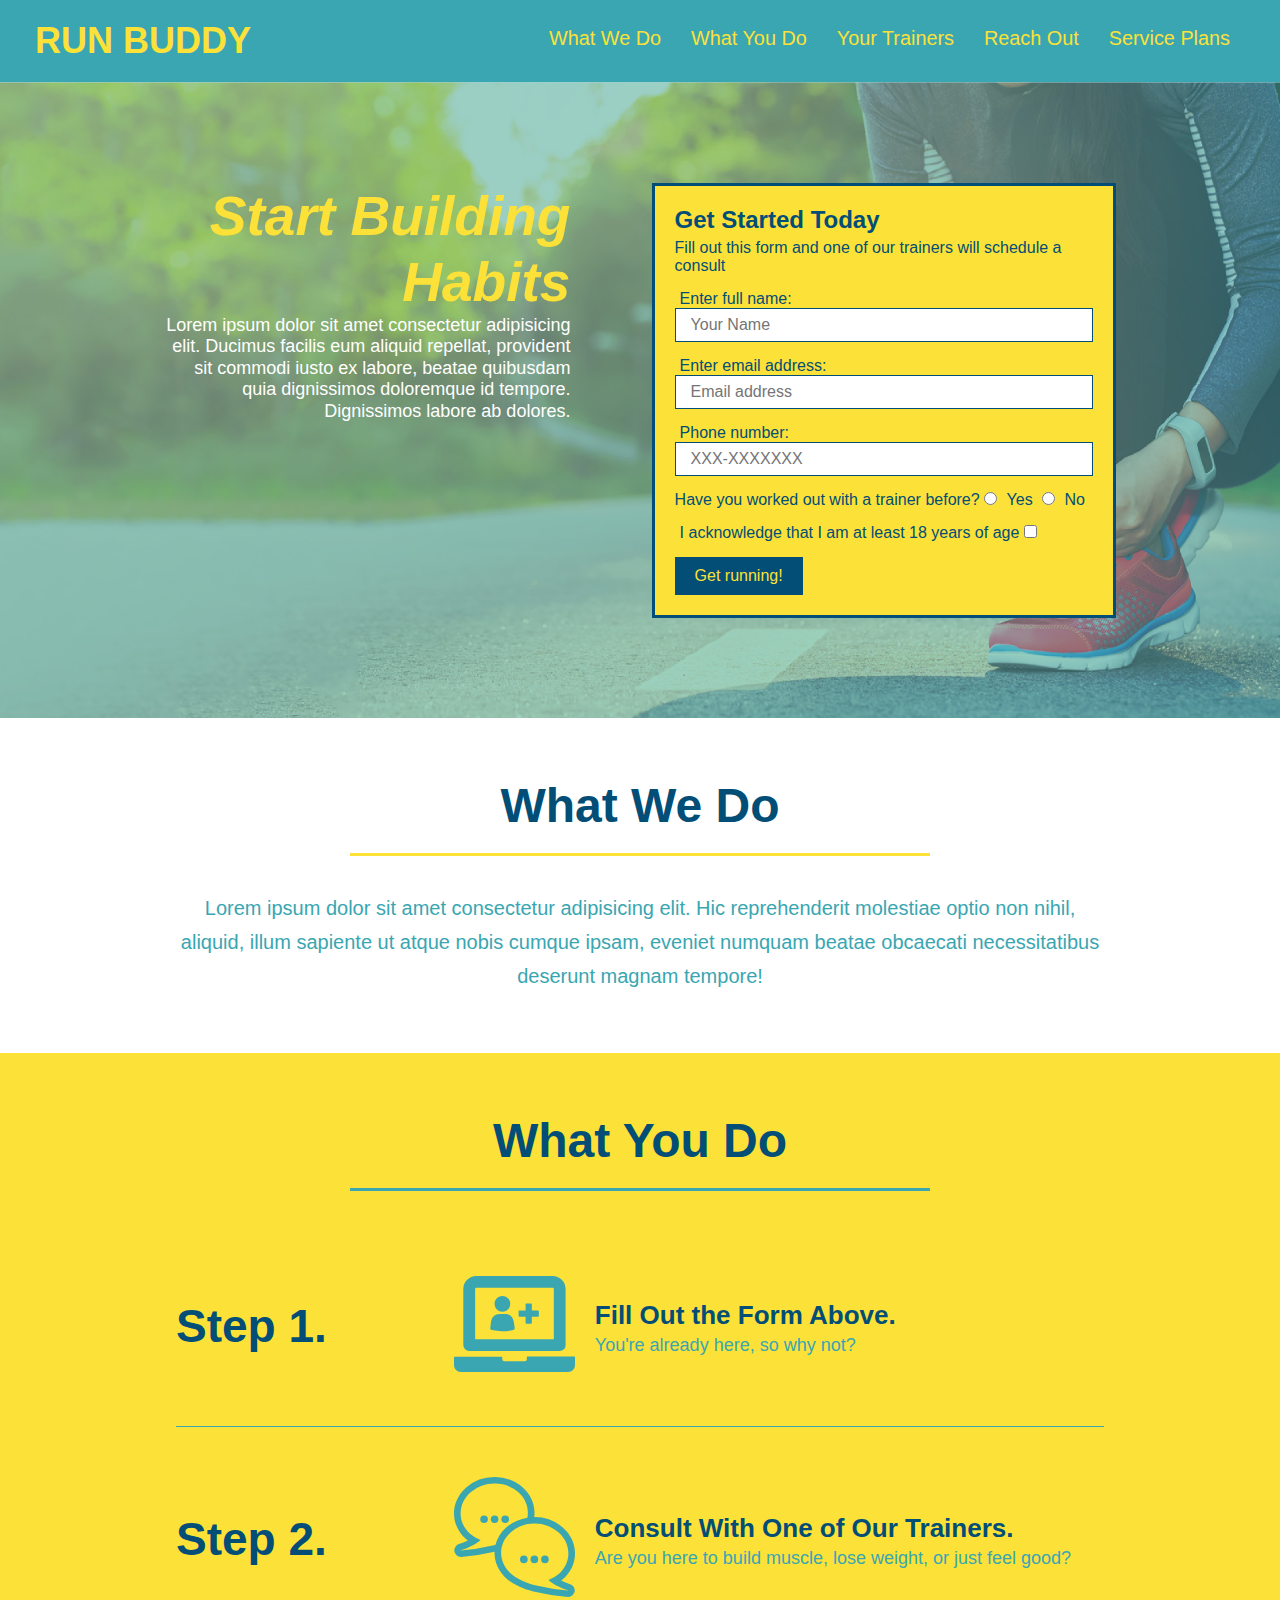
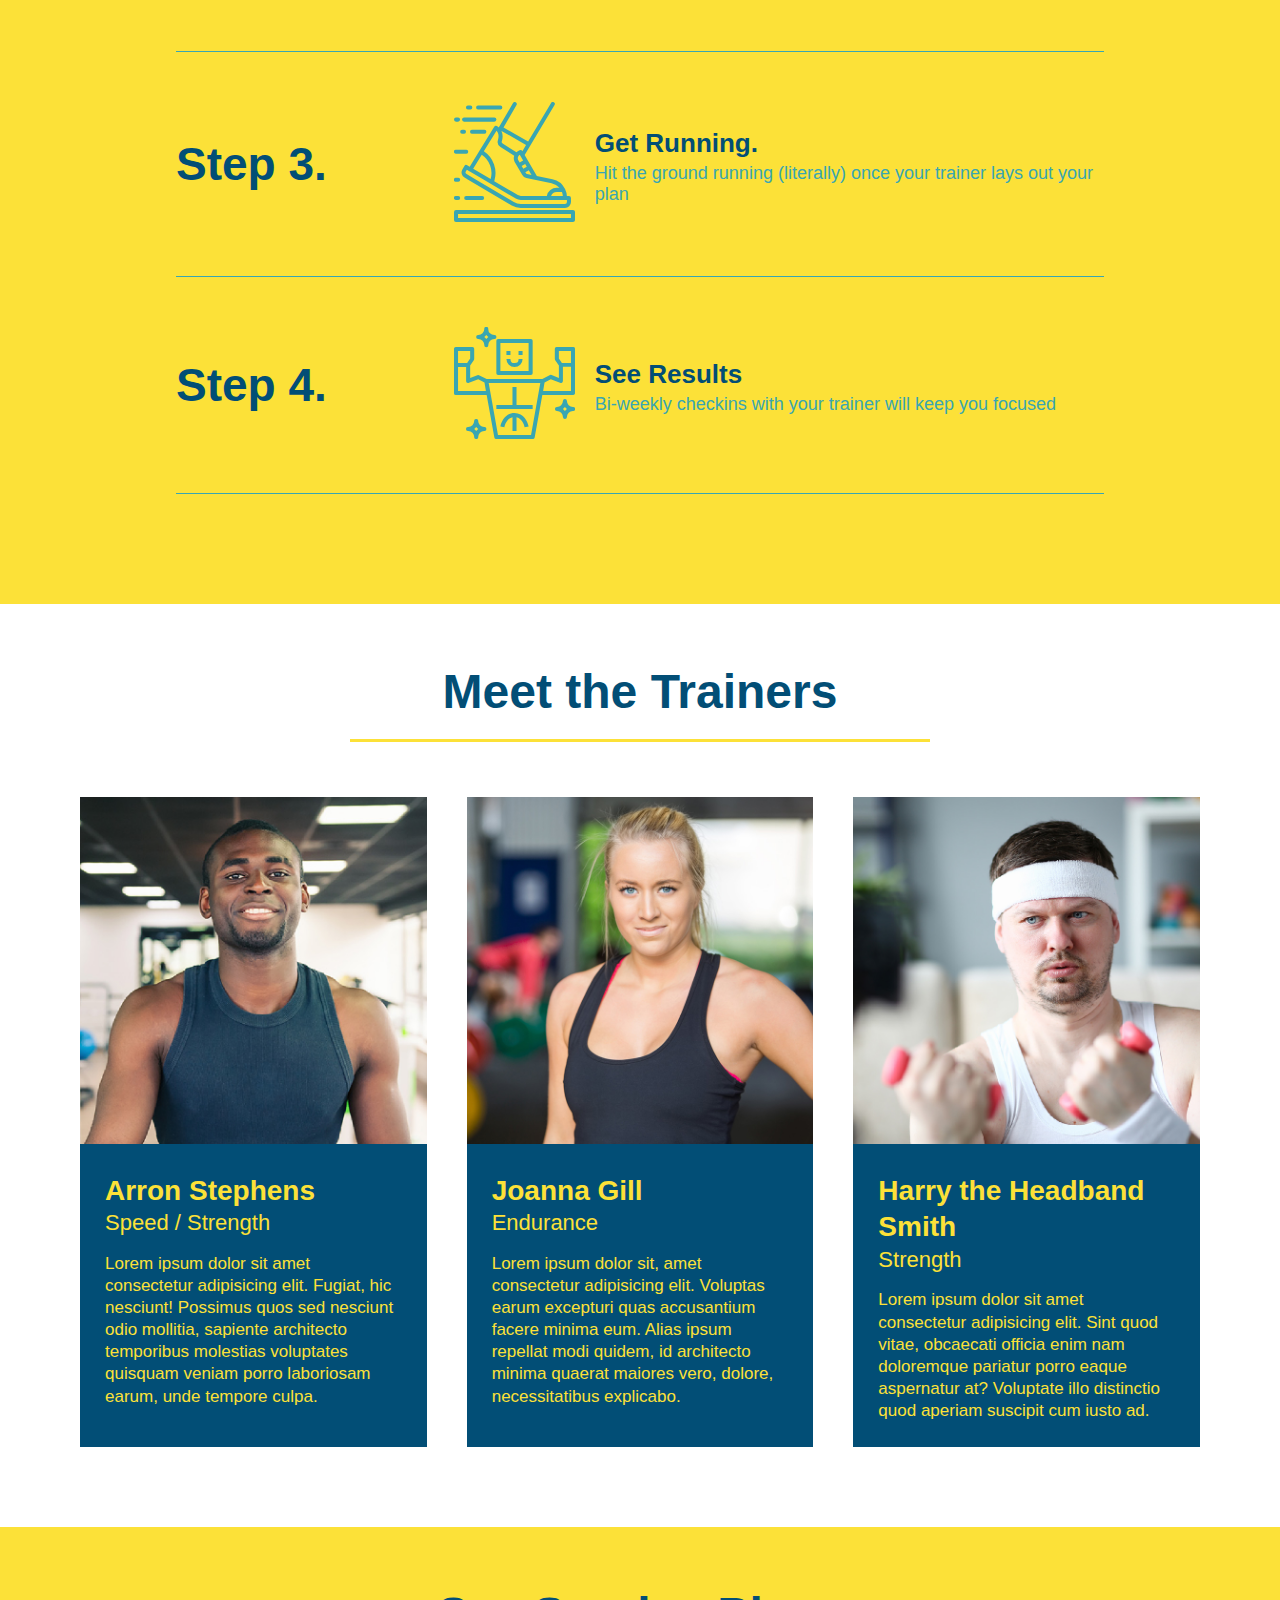
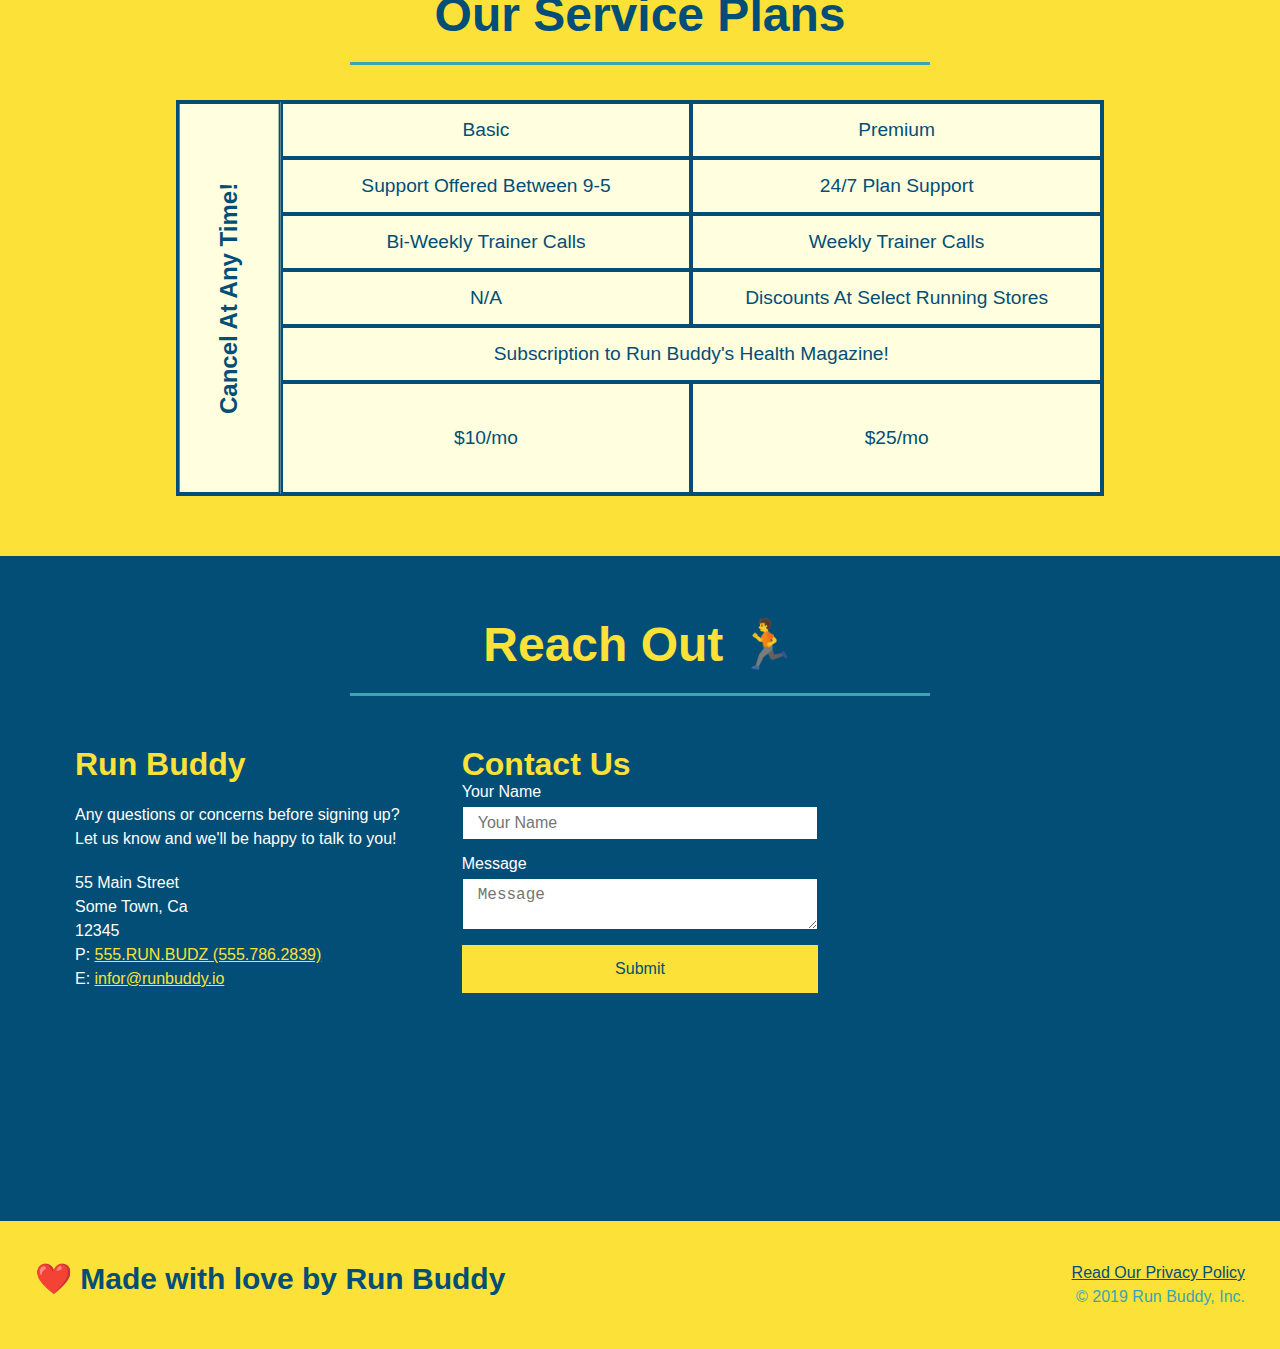
==== commit 5a6a4575: "added service table comparison" ====
--- a/index.html
+++ b/index.html
@@ -195,14 +195,28 @@
         </section>
 
         <section id="service-plans" class="services">
+            <h2 class="section-title secondary-border">
+                Our Service Plans
+            </h2>
+        <div class="service-grid-wrapper">
             <div class="service-grid-container">
-                <div class="service-grid-item box1">One</div>
-                <div class="service-grid-item box2">Two</div>
-                <div class="service-grid-item box3">Three</div>
-                <div class="service-grid-item box4">Four</div>
-                <div class="service-grid-item box5">Five</div>
-                <div class="service-grid-item box6">Six</div>
-            </div>
+                <div class="service-grid-item basic">Basic</div>
+                <div class="service-grid-item premium">Premium</div>
+                <div class="service-grid-item basic">Support Offered Between 9-5</div>
+                <div class="service-grid-item premium">24/7 Plan Support</div>
+                <div class="service-grid-item basic">Bi-Weekly Trainer Calls</div>
+                <div class="service-grid-item premium">Weekly Trainer Calls</div>
+                <div class="service-grid-item basic">N/A</div>
+                <div class="service-grid-item premium">Discounts At Select Running Stores
+                </div>
+                <div class="service-grid-item both">Subscription to Run Buddy's Health Magazine!</div>
+                <div class="service-grid-item basic">$10/mo
+                </div>
+                <div class="service-grid-item premium">$25/mo</div>                
+                <div class="service-grid-item cancel">Cancel At Any Time!</div>
+
+            </div>
+        </div>
 
         </section>
 
--- a/assets/css/style.css
+++ b/assets/css/style.css
@@ -324,27 +324,54 @@
 }
 
 /*service grid container*/
+.services {
+    background: #fce138;
+}
+
+.service-grid-wrapper {
+    display: flex;
+    width: 100%;
+    justify-content: center;
+}
 .service-grid-container {
-    max-width: 940px;
-    margin: 0 auto;
     display: grid;
-    grid-template-columns: repeat(3, 1fr);
-    grid-template-rows: repeat(3,100px);
-    grid-gap: 10px;
-    align-items: stretch;
-    justify-items: stretch;
+    grid-template-columns: 1fr repeat(2, 4fr);
+    grid-template-rows: repeat(5, 1fr) 2fr;
+    background: lightyellow;
+    width: 80%;
+    border: 2px solid #024e76;
+    color: #024e76;
+    font-size: 1.2rem;
 }
 
 .service-grid-item {
-    background-color: orange;
-    border: solid;
-    color: black;
-    padding: 1em;
-}
-
-.box1 {
-    grid-column: 1/2;
-    grid-row: 1/3;
+    padding: 15px 0;
+    border: 2px solid #024e76;
+    display: flex;
+    align-items: center;
+    justify-content: center;
+    text-align: center;
+}
+
+.service-grid-item.basic {
+    grid-column: 2 / span 1;
+}
+
+.service-grid-item.both {
+    grid-column: 2 / span 2;
+}
+
+.service-grid-item.cancel {
+    grid-row: 1 / -1;
+    writing-mode: vertical-lr;
+    grid-column: 1;
+    grid-row: 1 / -1;
+    transform: rotate(180deg);
+}
+
+.grid-head, .grid-price, .service-grid-item.cancel {
+    font-size: 1.5rem;
+    font-weight: bold;
 }
 /*reach out styles end */
 
@@ -435,6 +462,25 @@
     .step-text {
         flex: 100%;
     }
+
+    .service-grid-container {
+        grid-template-columns: 1fr 1fr;
+    }
+
+    .service-grid-item.basic {
+        grid-column: 1;
+    }
+
+    .service-grid-item.both {
+        grid-column: 1 / -1;
+    }
+
+    .service-grid-item.cancel {
+        transform: none;
+        writing-mode: unset;
+        grid-column: 1 / -1;
+        grid-row: -1;
+    }
 }
 
 /* MEDIA QUERY FOR MOBILE PHONES AND SMALLER */
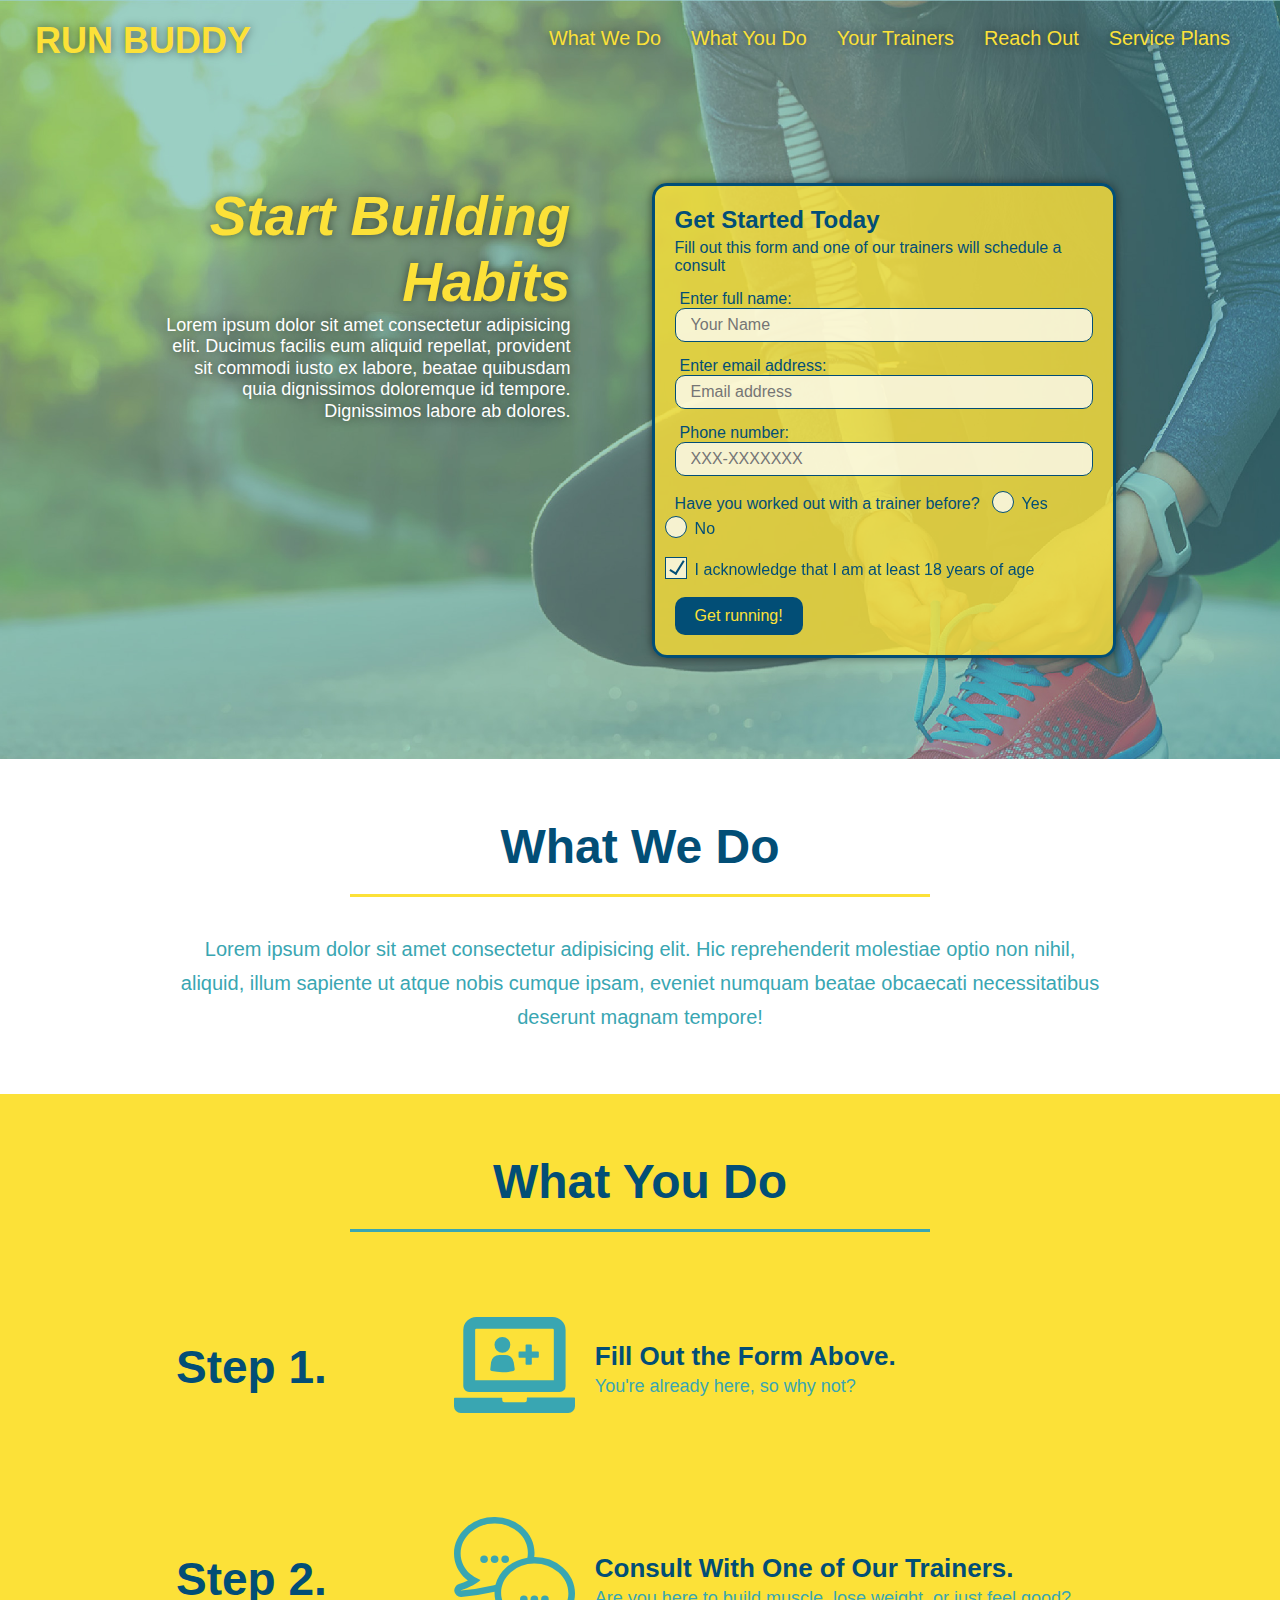
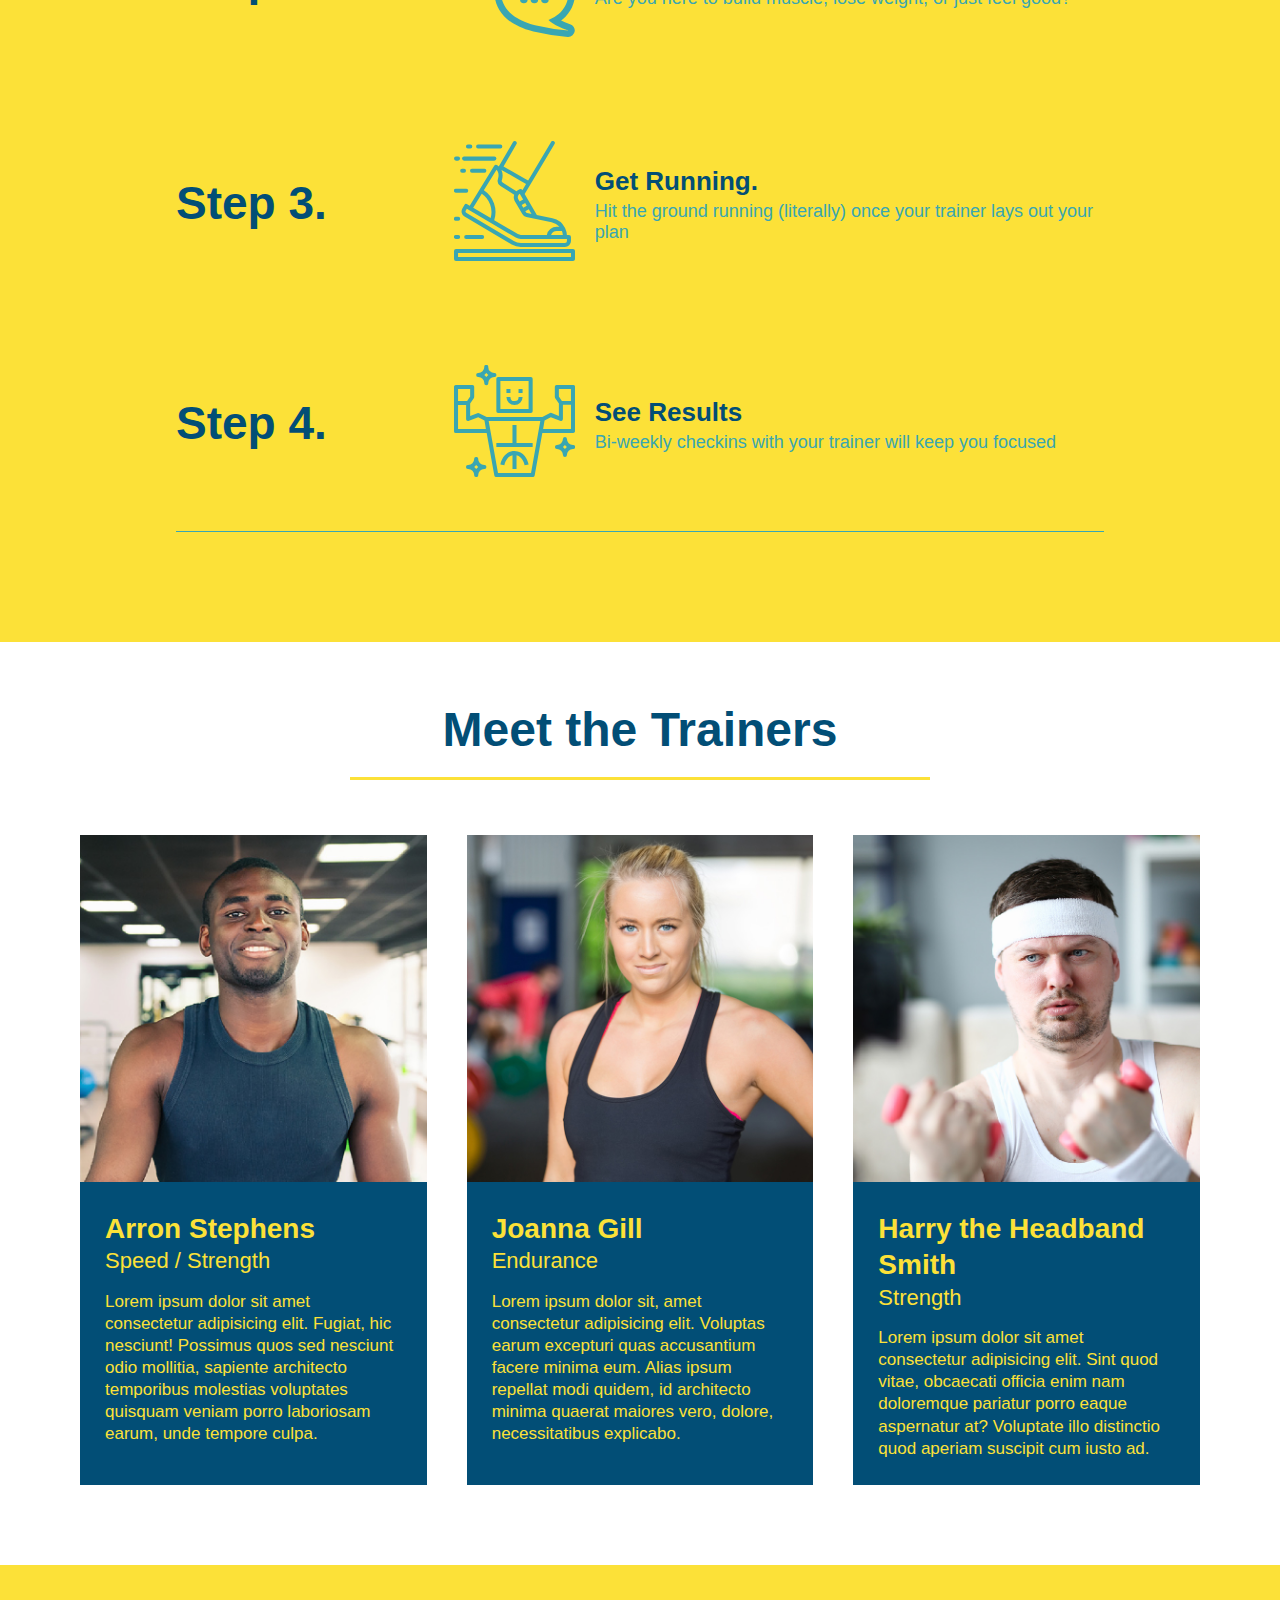
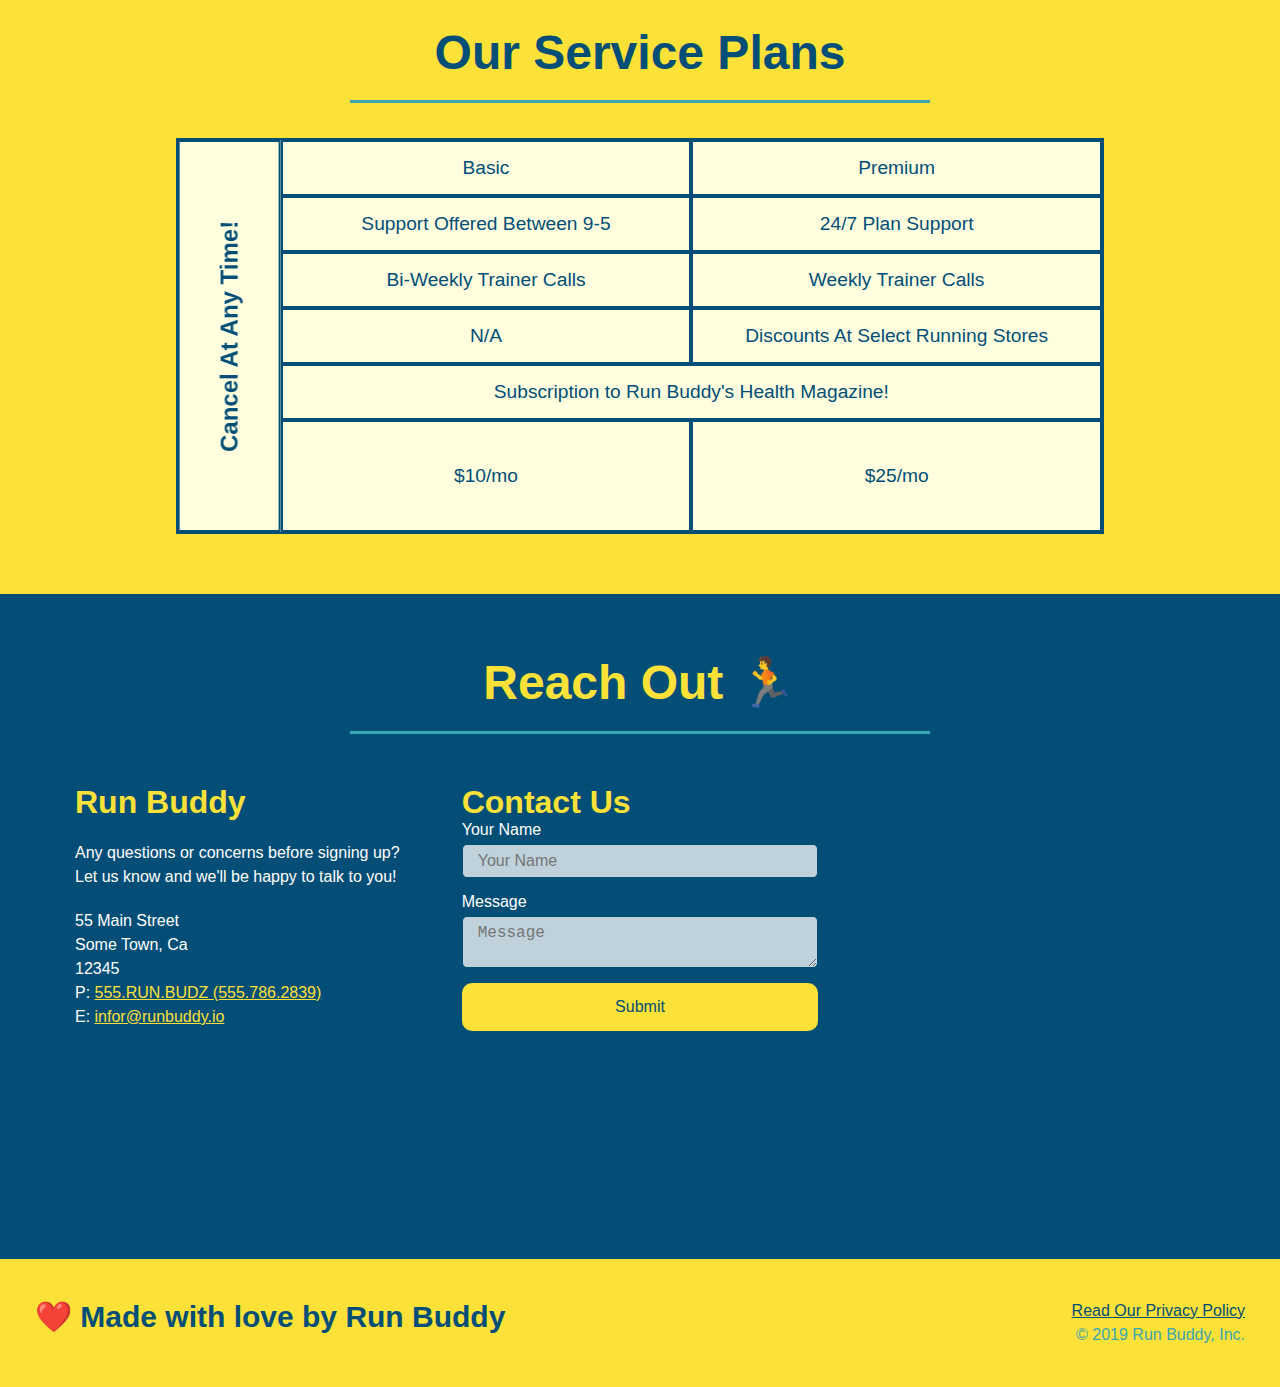
==== commit c553ce51: "replaced checkbox changes" ====
--- a/index.html
+++ b/index.html
@@ -56,20 +56,24 @@
                     <input class="form-input" type="tel" placeholder="XXX-XXXXXXX" name="phone" id="phone" />
                     <p>
                         Have you worked out with a trainer before?
+                        <span class="radio-wrapper">
                         <input type="radio" name="trainer-confirm" id="trainer-yes" />
                         <label for="trainer-yes">Yes</label>
                         <input type="radio" name="trainer-confirm" id="trainer-no" />
                         <label for="trainer-no">No</label>
+                        </span>
                     </p>
                     
                     <p>
-                    <label for="checkbox">
+                        <span class="checkbox-wrapper">
+                            <label for="checkbox">
                      
-                        I acknowledge that I am at least 18 years of age
-                        <input type="checkbox" name="age-confirm" id="checkbox" />
+                                I acknowledge that I am at least 18 years of age
+                                <input type="checkbox" name="age-confirm" id="checkbox" />
                   
-                    </label>
-                      </p>
+                             </label>
+                        </span>
+                    </p>
                     <button type="submit">
                         Get running!
                     </button>
--- a/assets/css/style.css
+++ b/assets/css/style.css
@@ -11,9 +11,16 @@
   header {
       padding:20px 35px;
       background-color: #39a6b2;
+      background-image: url("../images/hero-bg.jpg");
+      background-size: cover;
+      background-position: 80%;
+      background-attachment: fixed;
       display: flex;
       justify-content: space-between; /* Distributes the elements in the header with even spacing between the header and nav */
       flex-wrap: wrap; /*lets the child elements break into the next line when they don't fit */
+      position: -webkit-sticky;
+      position: sticky;
+      top: 0;
   }
   
   header h1 {
@@ -21,6 +28,8 @@
       font-size: 36px;
       color: #fce138;
       margin:0;
+      /*aesthetic changes to the header below */
+      text-shadow: 0 0 10px rgba(0, 0, 0, 0.5);
   }
 
   header a {
@@ -44,6 +53,14 @@
       padding: 10px 15px;
       font-weight: lighter;
       font-size: 1.55vw;
+      text-shadow: 0 0 10px rgba(0, 0, 0, 0.5);
+  }
+
+  header nav ul li a:hover {
+      background: #fce138;
+      color: #024e76;
+      border-radius: 15px;
+      text-shadow: none;
   }
 /* Footer styling begins */
 
@@ -78,7 +95,8 @@
   .hero {
     background-image: url("../images/hero-bg.jpg");
     background-size: cover; /*sets the size of the image so it won't get clipped */
-    background-position: center; /*centers the background image*/
+    background-position: 80%; /*centers the background image*/
+    background-attachment: fixed;
     display: flex;
     justify-content: center;
     flex-wrap: wrap;
@@ -95,6 +113,7 @@
       color: #fff;
       font-size: 18px;
       line-height: 1.2;
+      text-shadow: 0 0 10px rgba(0, 0, 0, 0.5);
   }
 
   .hero-cta h2 {
@@ -105,12 +124,15 @@
 
   .hero-form {
       color: #024e76;
-      background-color: #fce138;
+      background-color: rgba(252, 225, 56, 0.8);
       padding: 20px;
       text-align: left;
       border: solid 3px #024e76;
       width: 40%;
       margin: 3.5%;
+      box-shadow: 0 0 10px rgba(0, 0, 0, 0.5);
+      border-radius: 15px;
+      /*gives rounded borders */
   }
 
   .hero-form h3 {
@@ -132,6 +154,11 @@
       border: none;
       padding: 10px 20px;
       font-size: 16px;
+      border-radius: 10px;
+  }
+
+  .hero-form button:hover {
+      background-color: #39a6b2;
   }
 
   .form-input {
@@ -140,8 +167,71 @@
       padding: 7px 15px;
       font-size: 16px;
       color: #024e76;
+      background-color: rgba(255,255,255,0.75);
       width: 100%;
       margin-bottom: 15px;
+      border-radius: 10px;
+  }
+
+  .form-input:focus {
+      background-color: rgba(255,255,255,1);
+  }
+
+  .checkbox-wrapper input, .radio-wrapper input {
+      opacity: 0;
+  }
+
+  .checkbox-wrapper label, .radio-wrapper label {
+      position: relative;
+      left: 10px;
+      margin: 10px;
+      line-height: 1.6;
+  }
+
+  .checkbox-wrapper label::before, .radio-wrapper label::before {
+      content: "";
+      height: 20px;
+      width: 20px;
+      background: rgba(255,255,255,0.75);
+      border: 1px solid #024e76;
+      position: absolute;
+      top: -4px;
+      left: -30px;
+  }
+
+  .radio-wrapper label::before {
+      border-radius: 50%;
+  }
+
+  .radio-wrapper label::after {
+      content: "";
+      width: 20px;
+      height: 20px;
+      border-radius: 50%;
+      background: #024e76;
+      position: absolute;
+      left: -29px;
+      top: -3px;
+  }
+
+  .checkbox-wrapper label::after {
+      content: "";
+      height: 6px;
+      width: 14px;
+      border-left: 2px solid #024e76;
+      border-bottom: 2px solid #024e76;
+      position: absolute;
+      left: -26px;
+      top: 1px;
+      transform: rotate(-58deg);
+  }
+
+  .checkbox-wrapper input + label::after, .radio-wrapper input + label::after {
+      content: none;
+     }
+
+  .checkbox-wrapper input:checked + label::after, .radio-wrapper input:checked + label::after {
+    content: "";
   }
 /* end of Hero form style */
 .section-title {
@@ -180,12 +270,16 @@
     margin: 50px auto;
     padding-bottom: 50px;
     width: 80%;
-    border-bottom: 1px solid #39a6b2;
     display: flex;
     flex-wrap: wrap;
     align-items: center;
     justify-content: space-between;
 }
+
+.step:last-child {
+    border-bottom: 1px solid #39a6b2;
+}
+
 .step h3 {
     color: #024e76;
     font-size: 46px;
@@ -313,6 +407,16 @@
     margin-top: 5px;
 }
 
+.contact-form input, .contact-form textarea {
+    background-color: rgba(255,255,255, 0.75);
+    border-radius: 5px;
+}
+
+.contact-form input:focus, .contact-form textarea:focus {
+    background: rgba(255,255,255, 1);
+    outline: none;
+}
+
 .contact-form button {
     width: 100%;
     border: none;
@@ -321,8 +425,13 @@
     text-align: center;
     padding: 15px 0;
     font-size: 16px;
-}
-
+    border-radius: 10px;
+}
+
+.contact-form button:hover {
+    color: #fce138;
+    background: #39a6b2;
+}
 /*service grid container*/
 .services {
     background: #fce138;
@@ -386,6 +495,8 @@
     padding: 60px;
 }
 
+/* adding shadows and rounded corners */
+
 /*media queries for 575px, 768px and 980px*/
 
 /*SMALLER DESKTOP SCREENS */
@@ -393,6 +504,7 @@
     header {
         padding-bottom: 0;
         justify-content: center;
+        position: relative;
     }
 
     header h1 {
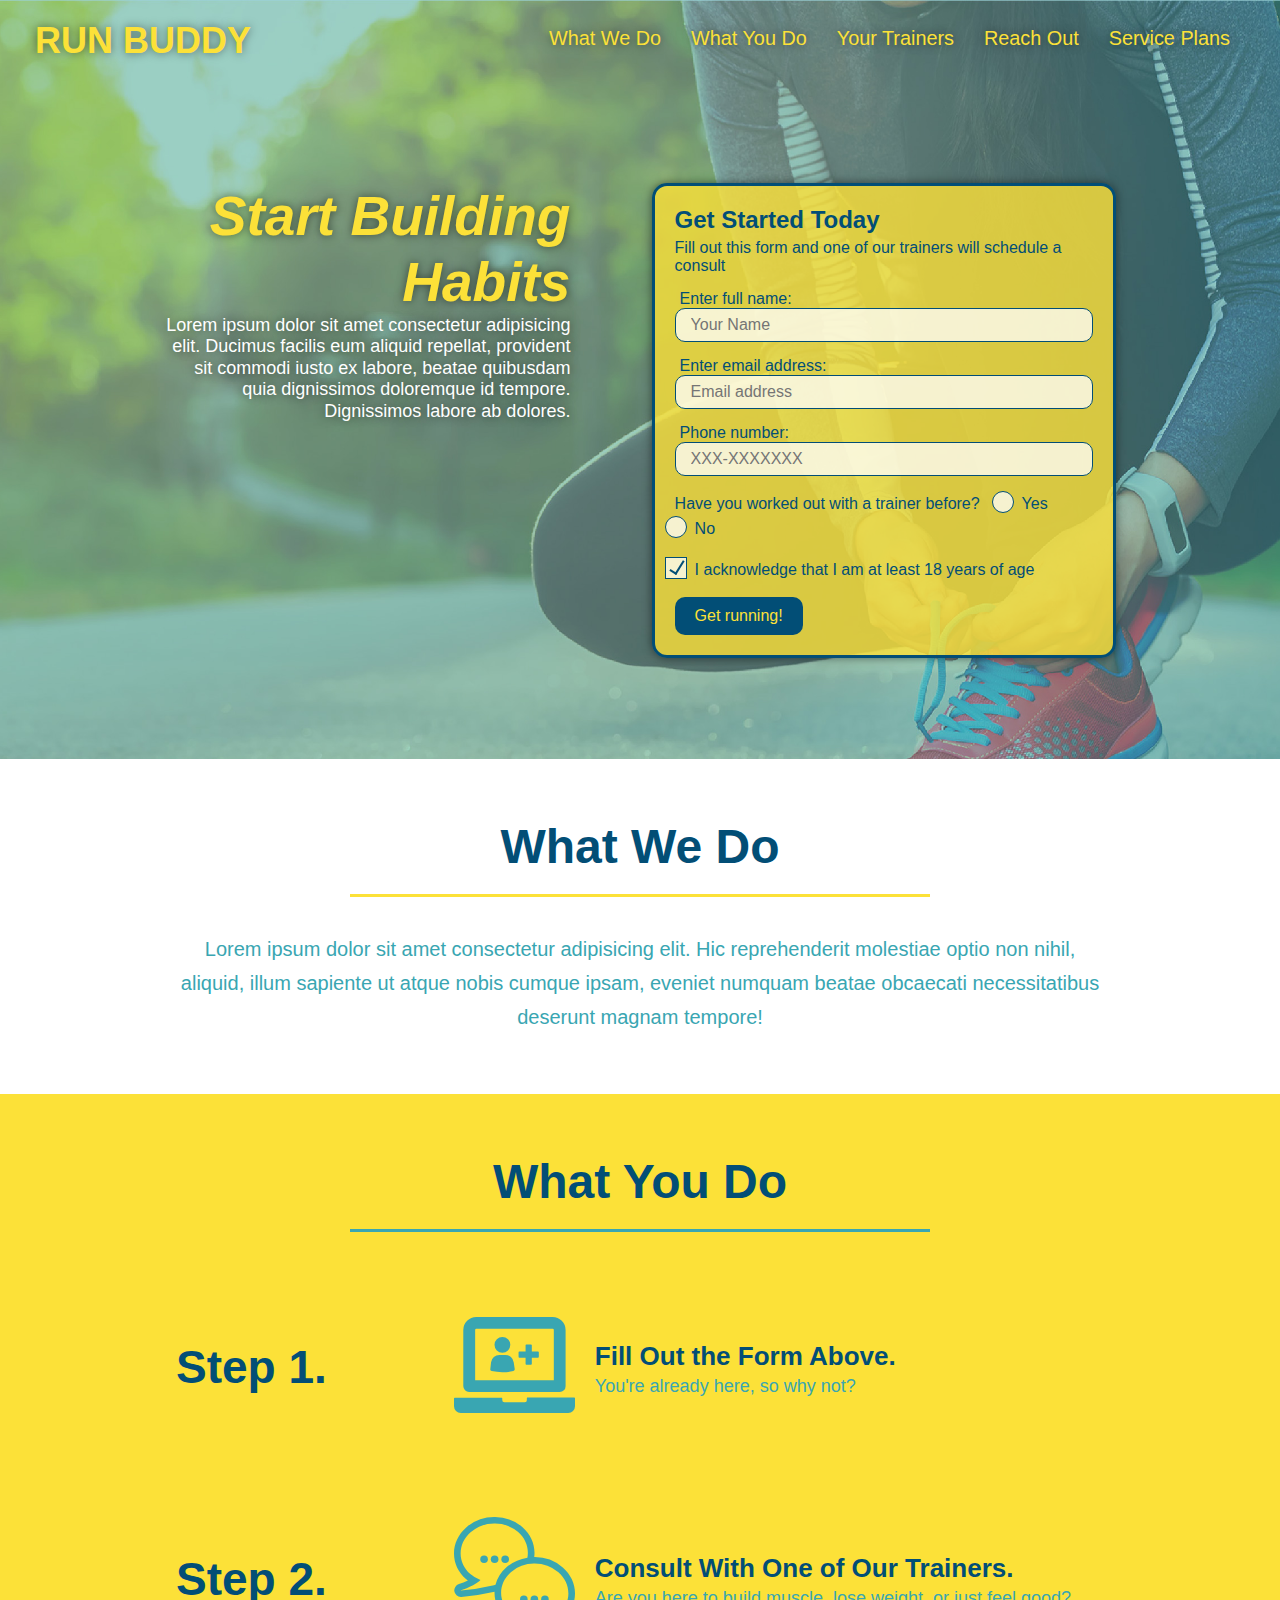
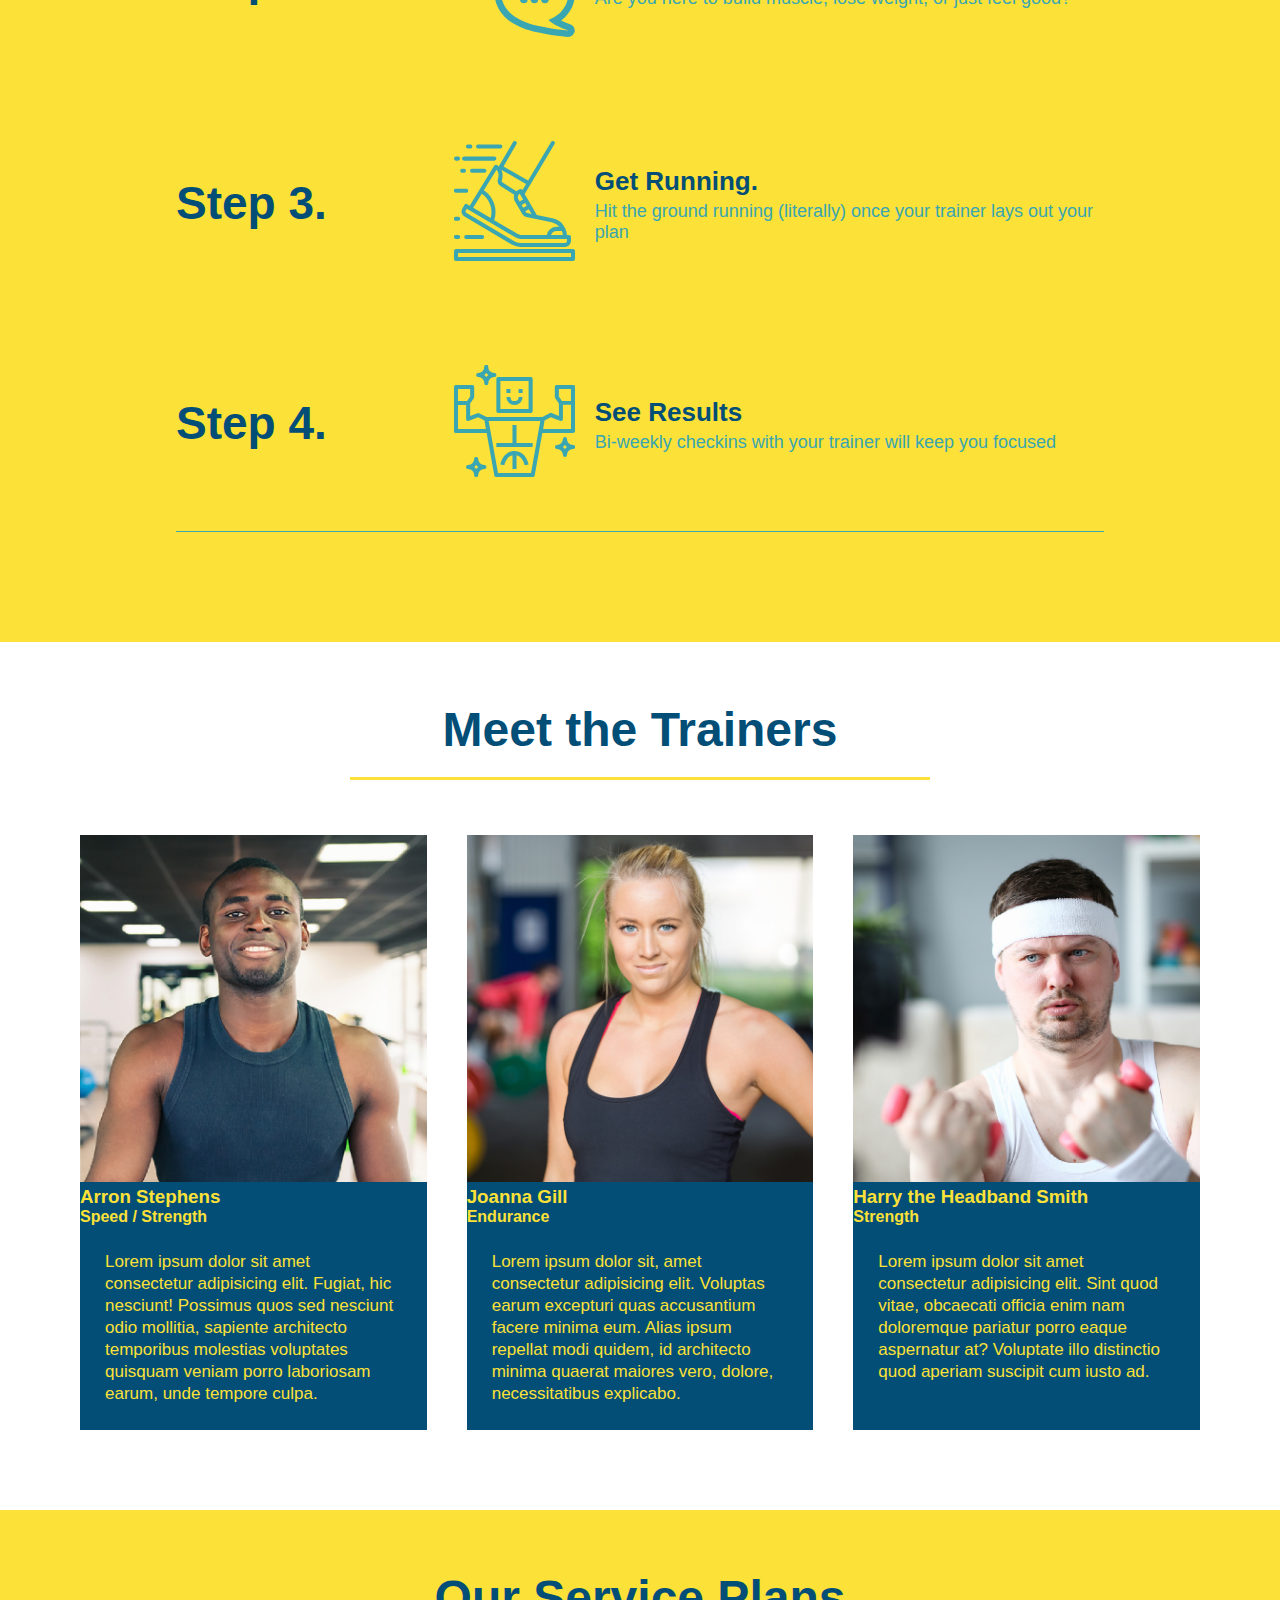
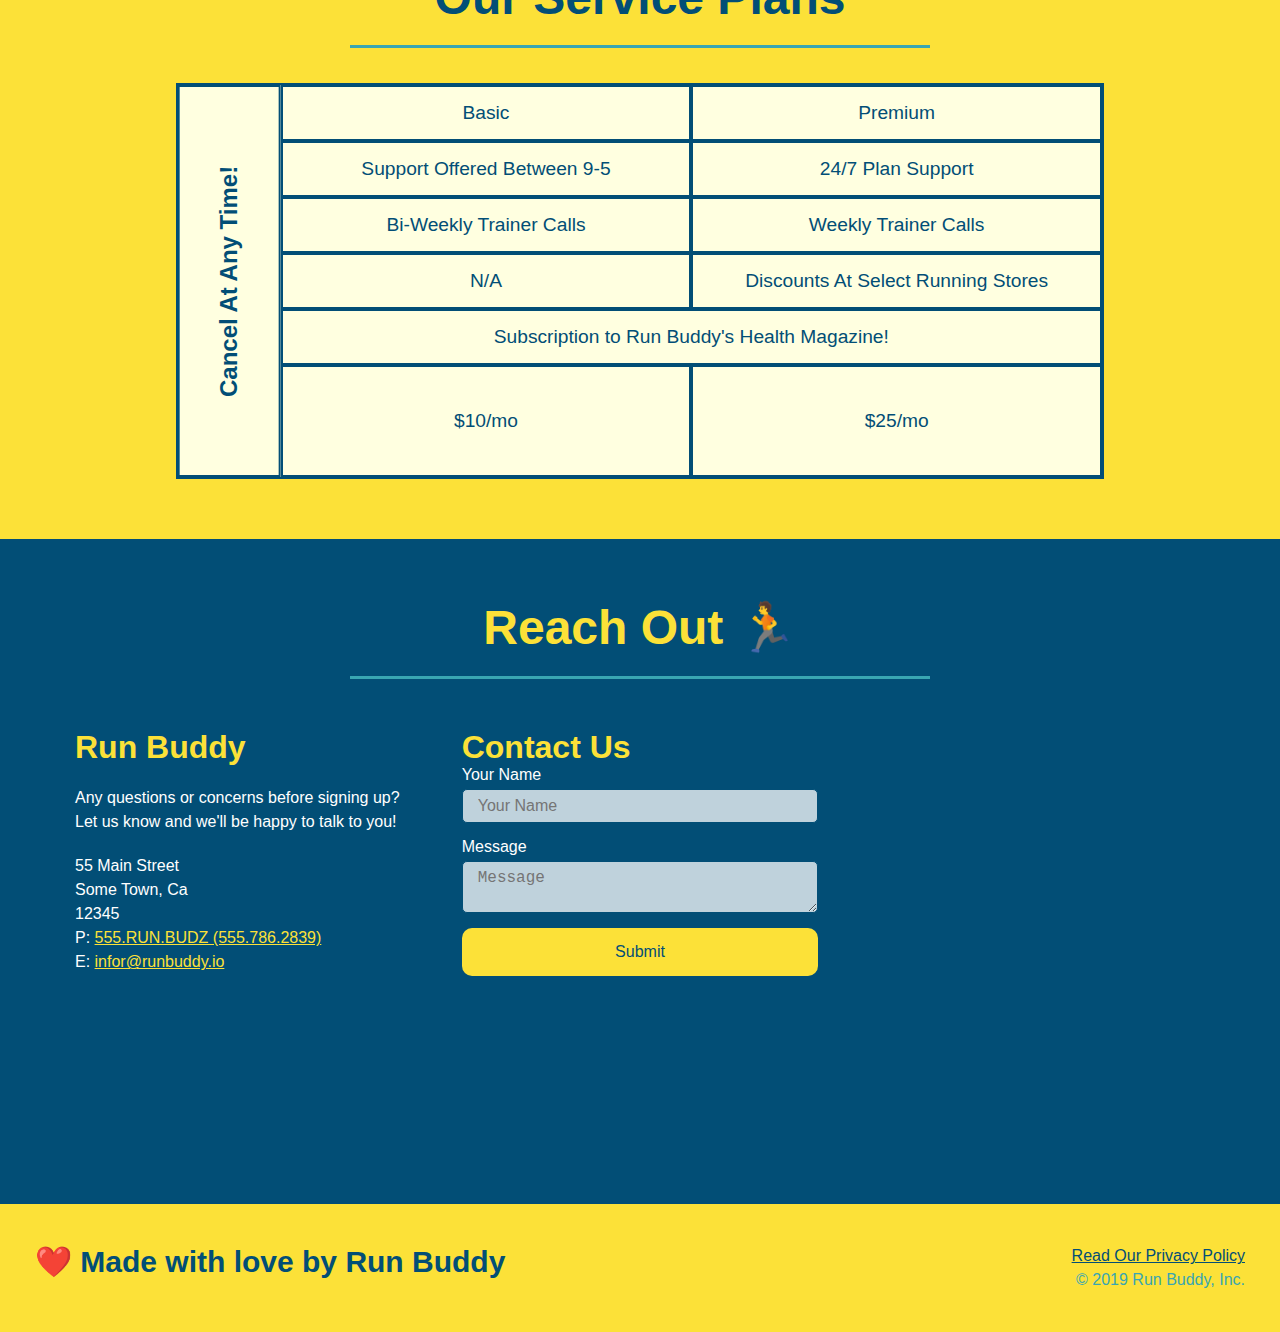
==== commit dc84edf9: "reordered html" ====
--- a/index.html
+++ b/index.html
@@ -161,10 +161,11 @@
             </div>
             <div class="trainers">
             <article class="trainer">
-                <img src="./assets/images/trainer-1.jpg" alt="Arron Stephens in his work out clothes ready to pump iron!"/>
+                <div class="trainer-img">
+                    <img src="./assets/images/trainer-1.jpg" alt="Arron Stephens in his work out clothes ready to pump iron!"/>
+                    <h3 class="trainer-name">Arron Stephens</h3>
+                    <h4 class="trainer-role">Speed / Strength</h4></div>
                 <div class="trainer-bio text-left">
-                    <h3 class="trainer-name">Arron Stephens</h3>
-                    <h4 class="trainer-role">Speed / Strength</h4>
                     <p>
                         Lorem ipsum dolor sit amet consectetur adipisicing elit. Fugiat, hic nesciunt! Possimus quos sed nesciunt odio mollitia, sapiente architecto temporibus molestias voluptates quisquam veniam porro laboriosam earum, unde tempore culpa.
                     </p>
@@ -172,11 +173,13 @@
             </article>
 
             <article class="trainer">
-                <img src="./assets/images/trainer-2.jpg" alt="Joanna Gill cooling off after a work out"/>
-                <div class="trainer-bio">
+                <div class="trainer-img">    
+                    <img src="./assets/images/trainer-2.jpg" alt="Joanna Gill cooling off after a work out"/>
                     <h3 class="trainer-name"> Joanna Gill</h3>
                     <h4 class="trainer-role">Endurance</h4>
-                    <p>
+                </div>
+                 <div class="trainer-bio">
+                   <p>
                         Lorem ipsum dolor sit, amet consectetur adipisicing elit. Voluptas earum excepturi quas accusantium facere minima eum. Alias ipsum repellat modi quidem, id architecto minima quaerat maiores vero, dolore, necessitatibus explicabo.
                     </p>
                 </div>
@@ -184,12 +187,14 @@
             </article>
 
             <article class="trainer">
-                <img src="./assets/images/trainer-3.jpg" alt="Harry Smith wearing his headband lifting comically small pink weights" />
-                <div class="trainer-bio text-left">
+                <div class="trainer-img">
+                    <img src="./assets/images/trainer-3.jpg" alt="Harry Smith wearing his headband lifting comically small pink weights" />
                   <h3 class="trainer-name">
                       Harry the Headband Smith
                   </h3>                   
                   <h4 class="trainer-role">Strength</h4>
+                </div>
+                <div class="trainer-bio">
                     <p>
                         Lorem ipsum dolor sit amet consectetur adipisicing elit. Sint quod vitae, obcaecati officia enim nam doloremque pariatur porro eaque aspernatur at? Voluptate illo distinctio quod aperiam suscipit cum iusto ad.
                     </p>
--- a/assets/css/style.css
+++ b/assets/css/style.css
@@ -3,14 +3,19 @@
     padding:0;
     box-sizing: border-box;
 }
+:root {
+    --primary-color: #fce138;
+    --secondary-color: #024e76;
+    --tertiary-color: #39a6b2;
+}
 body {
-    color: #39a6b2;
+    color: var(--tertiary-color);
     font-family: Helvetica, Arial, sans-serif;
   }
   /* apply the styles to the header */
   header {
       padding:20px 35px;
-      background-color: #39a6b2;
+      background-color: var(--tertiary-color);
       background-image: url("../images/hero-bg.jpg");
       background-size: cover;
       background-position: 80%;
@@ -21,12 +26,13 @@
       position: -webkit-sticky;
       position: sticky;
       top: 0;
+      z-index: 9999;
   }
   
   header h1 {
       font-weight: bold;
       font-size: 36px;
-      color: #fce138;
+      color: var(--primary-color);
       margin:0;
       /*aesthetic changes to the header below */
       text-shadow: 0 0 10px rgba(0, 0, 0, 0.5);
@@ -34,7 +40,7 @@
 
   header a {
       text-decoration: none; /*takes off the blue color and underline for the links*/
-      color: #fce138;
+      color: var(--primary-color);
   }
 
   header nav {
@@ -57,15 +63,15 @@
   }
 
   header nav ul li a:hover {
-      background: #fce138;
-      color: #024e76;
+      background: var(--primary-color);
+      color: var(--secondary-color);
       border-radius: 15px;
       text-shadow: none;
   }
 /* Footer styling begins */
 
   footer {
-      background: #fce138;
+      background: var(--primary-color);
       width: 100%;
       padding: 40px 35px;
       display: flex;
@@ -74,7 +80,7 @@
   }
 
   footer h2 {
-      color: #024e76;
+      color: var(--secondary-color);
       font-size: 30px;
       margin:0;
   }
@@ -85,7 +91,7 @@
   }
 
   footer a {
-      color: #024e76;
+      color: var(--secondary-color);
   }
 
   .flex-row {
@@ -119,15 +125,15 @@
   .hero-cta h2 {
       font-style: italic;
       font-size: 55px;
-      color: #fce138;
+      color: var(--primary-color);
   }
 
   .hero-form {
-      color: #024e76;
+      color: var(--secondary-color);
       background-color: rgba(252, 225, 56, 0.8);
       padding: 20px;
       text-align: left;
-      border: solid 3px #024e76;
+      border: solid 3px var(--secondary-color);
       width: 40%;
       margin: 3.5%;
       box-shadow: 0 0 10px rgba(0, 0, 0, 0.5);
@@ -149,8 +155,8 @@
   }
 
   .hero-form button {
-      color: #fce138;
-      background-color: #024e76;
+      color: var(--primary-color);
+      background-color: var(--secondary-color);
       border: none;
       padding: 10px 20px;
       font-size: 16px;
@@ -158,15 +164,15 @@
   }
 
   .hero-form button:hover {
-      background-color: #39a6b2;
+      background-color: var(--tertiary-color);
   }
 
   .form-input {
-      border: solid 1px #024e76;
+      border: solid 1px var(--secondary-color);
       display: block;
       padding: 7px 15px;
       font-size: 16px;
-      color: #024e76;
+      color: var(--secondary-color);
       background-color: rgba(255,255,255,0.75);
       width: 100%;
       margin-bottom: 15px;
@@ -193,7 +199,7 @@
       height: 20px;
       width: 20px;
       background: rgba(255,255,255,0.75);
-      border: 1px solid #024e76;
+      border: 1px solid var(--secondary-color);
       position: absolute;
       top: -4px;
       left: -30px;
@@ -208,7 +214,7 @@
       width: 20px;
       height: 20px;
       border-radius: 50%;
-      background: #024e76;
+      background: var(--secondary-color);
       position: absolute;
       left: -29px;
       top: -3px;
@@ -218,8 +224,8 @@
       content: "";
       height: 6px;
       width: 14px;
-      border-left: 2px solid #024e76;
-      border-bottom: 2px solid #024e76;
+      border-left: 2px solid var(--secondary-color);
+      border-bottom: 2px solid var(--secondary-color);
       position: absolute;
       left: -26px;
       top: 1px;
@@ -236,7 +242,7 @@
 /* end of Hero form style */
 .section-title {
     font-size: 48px;
-    color: #024e76;
+    color: var(--secondary-color);
     border-bottom: 3px solid;
     padding-bottom: 20px;
     text-align: center;
@@ -245,17 +251,17 @@
 }
 
 .primary-border{
-    border-color: #fce138;
+    border-color: var(--primary-color);
 }
 
 .secondary-border {
-    border-color:#39a6b2;
+    border-color:var(--tertiary-color);
 }
 /* what we do style section */
 
 .intro p{
     line-height: 1.7;
-    color: #39a6b2;
+    color: var(--tertiary-color);
     width: 80%;
     font-size: 20px;
     margin: 0 auto;
@@ -264,7 +270,7 @@
 /*what you do style section */
 
 .steps {
-    background: #fce138;
+    background: var(--primary-color);
 }
 .step {
     margin: 50px auto;
@@ -277,11 +283,11 @@
 }
 
 .step:last-child {
-    border-bottom: 1px solid #39a6b2;
+    border-bottom: 1px solid var(--tertiary-color);
 }
 
 .step h3 {
-    color: #024e76;
+    color: var(--secondary-color);
     font-size: 46px;
     flex: 1 30%;
 }
@@ -303,14 +309,14 @@
     flex: 12;
 }
 .step-text p{
-    color: #39a6b2;
+    color: var(--tertiary-color);
     font-size: 18px;
 }
 
 .step-text h4 {
     font-size: 26px;
     line-height: 1.5;
-    color: #024e76;
+    color: var(--secondary-color);
 }
 
 /* trainer style section */
@@ -324,8 +330,8 @@
 }
 .trainer {
     margin: 20px;
-    background: #024e76;
-    color: #fce138;
+    background: var(--secondary-color);
+    color: var(--primary-color);
     flex: 1;
 }
 
@@ -355,11 +361,11 @@
 /* REACH OUT STYLES START */
 
 .contact {
-    background: #024e76;
+    background: var(--secondary-color);
 }
 
 .contact h2 {
-    color:#fce138;
+    color:var(--primary-color);
 }
 
 .contact-info {
@@ -381,7 +387,7 @@
 }
 
 .contact-info h3 {
-    color: #fce138;
+    color: var(--primary-color);
     font-size: 32px ;
 }
 
@@ -393,15 +399,15 @@
 }
 
 .contact-info a {
-    color:#fce138;
+    color:var(--primary-color);
 }
 
 .contact-form input, .contact-form textarea {
-    border: 1px solid #024e76;
+    border: 1px solid var(--secondary-color);
     display: block;
     padding: 7px 15px;
     font-size: 16px;
-    color: #024e76;
+    color: var(--secondary-color);
     width: 100%;
     margin-bottom: 15px;
     margin-top: 5px;
@@ -420,8 +426,8 @@
 .contact-form button {
     width: 100%;
     border: none;
-    background: #fce138;
-    color: #024e76;
+    background: var(--primary-color);
+    color: var(--secondary-color);
     text-align: center;
     padding: 15px 0;
     font-size: 16px;
@@ -429,12 +435,12 @@
 }
 
 .contact-form button:hover {
-    color: #fce138;
-    background: #39a6b2;
+    color: var(--primary-color);
+    background: var(--tertiary-color);
 }
 /*service grid container*/
 .services {
-    background: #fce138;
+    background: var(--primary-color);
 }
 
 .service-grid-wrapper {
@@ -448,14 +454,14 @@
     grid-template-rows: repeat(5, 1fr) 2fr;
     background: lightyellow;
     width: 80%;
-    border: 2px solid #024e76;
-    color: #024e76;
+    border: 2px solid var(--secondary-color);
+    color: var(--secondary-color);
     font-size: 1.2rem;
 }
 
 .service-grid-item {
     padding: 15px 0;
-    border: 2px solid #024e76;
+    border: 2px solid var(--secondary-color);
     display: flex;
     align-items: center;
     justify-content: center;
